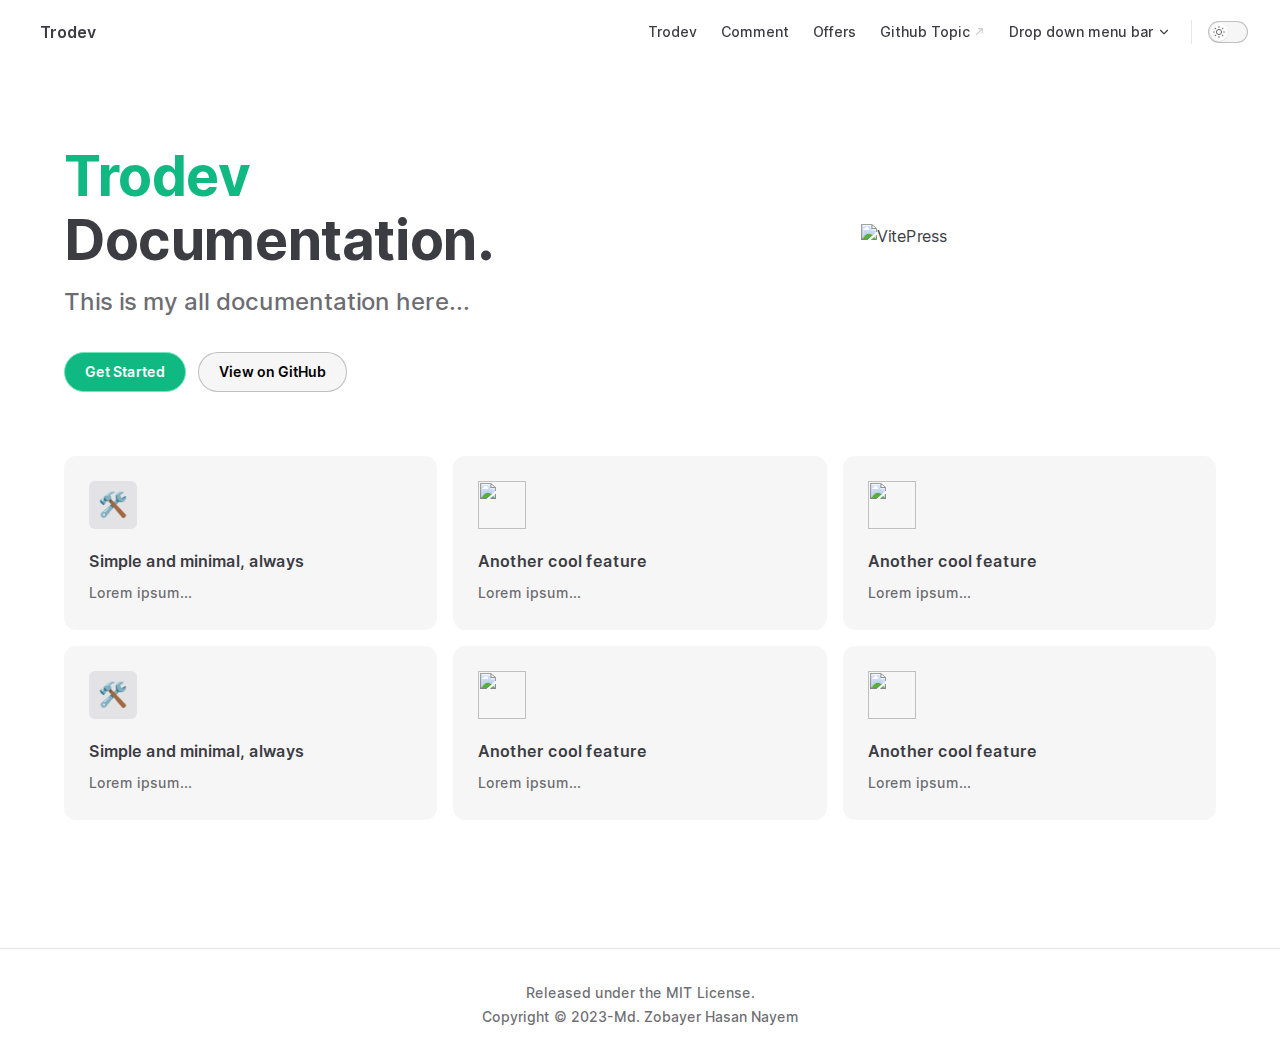
==== index.html @ 1a34e414 "upload" ====
<!DOCTYPE html>
<html lang="en-US" dir="ltr">
  <head>
    <meta charset="utf-8">
    <meta name="viewport" content="width=device-width,initial-scale=1">
    <title>VitePress | VitePress</title>
    <meta name="description" content="A VitePress site">
    <link rel="preload stylesheet" href="/assets/style.7b8b1841.css" as="style">
    <script type="module" src="/assets/app.e21450f7.js"></script>
    <link rel="preload" href="/assets/inter-roman-latin.2ed14f66.woff2" as="font" type="font/woff2" crossorigin="">
  <link rel="modulepreload" href="/assets/chunks/framework.d7e37bdc.js">
  <link rel="modulepreload" href="/assets/chunks/theme.c1c2a19f.js">
  <link rel="modulepreload" href="/assets/index.md.17894041.lean.js">
  <script id="check-dark-light">(()=>{const e=localStorage.getItem("vitepress-theme-appearance")||"",a=window.matchMedia("(prefers-color-scheme: dark)").matches;(!e||e==="auto"?a:e==="dark")&&document.documentElement.classList.add("dark")})();</script>
  </head>
  <body>
    <div id="app"><div class="Layout" data-v-b2cf3e0b><!--[--><!--]--><!--[--><span tabindex="-1" data-v-c8616af1></span><a href="#VPContent" class="VPSkipLink visually-hidden" data-v-c8616af1> Skip to content </a><!--]--><!----><header class="VPNav" data-v-b2cf3e0b data-v-7e5bc4a5><div class="VPNavBar" data-v-7e5bc4a5 data-v-94c81dcc><div class="container" data-v-94c81dcc><div class="title" data-v-94c81dcc><div class="VPNavBarTitle" data-v-94c81dcc data-v-f4ef19a3><a class="title" href="/" data-v-f4ef19a3><!--[--><!--]--><!--[--><img class="VPImage logo" src="/asstes/trodev.png" alt data-v-6db2186b><!--]--><!--[-->Trodev<!--]--><!--[--><!--]--></a></div></div><div class="content" data-v-94c81dcc><div class="curtain" data-v-94c81dcc></div><div class="content-body" data-v-94c81dcc><!--[--><!--]--><div class="VPNavBarSearch search" style="--vp-meta-key:&#39;Meta&#39;;" data-v-94c81dcc><!----></div><nav aria-labelledby="main-nav-aria-label" class="VPNavBarMenu menu" data-v-94c81dcc data-v-7f418b0f><span id="main-nav-aria-label" class="visually-hidden" data-v-7f418b0f>Main Navigation</span><!--[--><!--[--><a class="VPLink link VPNavBarMenuLink" href="/index.html" tabindex="0" data-v-7f418b0f data-v-37adc828 data-v-8f4dc553><!--[-->Trodev<!--]--><!----></a><!--]--><!--[--><a class="VPLink link VPNavBarMenuLink" href="/page-two.html" tabindex="0" data-v-7f418b0f data-v-37adc828 data-v-8f4dc553><!--[-->Comment<!--]--><!----></a><!--]--><!--[--><a class="VPLink link VPNavBarMenuLink" href="/offers/index.html" tabindex="0" data-v-7f418b0f data-v-37adc828 data-v-8f4dc553><!--[-->Offers<!--]--><!----></a><!--]--><!--[--><a class="VPLink link VPNavBarMenuLink" href="https://github.com/zobayerdev/" target="_blank" rel="noreferrer" tabindex="0" data-v-7f418b0f data-v-37adc828 data-v-8f4dc553><!--[-->Github Topic<!--]--><svg xmlns="http://www.w3.org/2000/svg" aria-hidden="true" focusable="false" height="24px" viewbox="0 0 24 24" width="24px" class="icon" data-v-8f4dc553><path d="M0 0h24v24H0V0z" fill="none"></path><path d="M9 5v2h6.59L4 18.59 5.41 20 17 8.41V15h2V5H9z"></path></svg></a><!--]--><!--[--><div class="VPFlyout VPNavBarMenuGroup" data-v-7f418b0f data-v-764effdf><button type="button" class="button" aria-haspopup="true" aria-expanded="false" data-v-764effdf><span class="text" data-v-764effdf><!----> Drop down menu bar <svg xmlns="http://www.w3.org/2000/svg" aria-hidden="true" focusable="false" viewbox="0 0 24 24" class="text-icon" data-v-764effdf><path d="M12,16c-0.3,0-0.5-0.1-0.7-0.3l-6-6c-0.4-0.4-0.4-1,0-1.4s1-0.4,1.4,0l5.3,5.3l5.3-5.3c0.4-0.4,1-0.4,1.4,0s0.4,1,0,1.4l-6,6C12.5,15.9,12.3,16,12,16z"></path></svg></span></button><div class="menu" data-v-764effdf><div class="VPMenu" data-v-764effdf data-v-e7ea1737><div class="items" data-v-e7ea1737><!--[--><!--[--><div class="VPMenuLink" data-v-e7ea1737 data-v-d2c93bab><a class="VPLink link" href="/item-1.html" data-v-d2c93bab data-v-8f4dc553><!--[-->Item A<!--]--><!----></a></div><!--]--><!--[--><div class="VPMenuLink" data-v-e7ea1737 data-v-d2c93bab><a class="VPLink link" href="/item-2.html" data-v-d2c93bab data-v-8f4dc553><!--[-->Item B<!--]--><!----></a></div><!--]--><!--[--><div class="VPMenuLink" data-v-e7ea1737 data-v-d2c93bab><a class="VPLink link" href="/item-3.html" data-v-d2c93bab data-v-8f4dc553><!--[-->Item C<!--]--><!----></a></div><!--]--><!--]--></div><!--[--><!--]--></div></div></div><!--]--><!--]--></nav><!----><div class="VPNavBarAppearance appearance" data-v-94c81dcc data-v-f6a63727><label title="toggle dark mode" data-v-f6a63727 data-v-a9c8afb8><button class="VPSwitch VPSwitchAppearance" type="button" role="switch" aria-checked="false" data-v-a9c8afb8 data-v-f3c41672><span class="check" data-v-f3c41672><span class="icon" data-v-f3c41672><!--[--><svg xmlns="http://www.w3.org/2000/svg" aria-hidden="true" focusable="false" viewbox="0 0 24 24" class="sun" data-v-a9c8afb8><path d="M12,18c-3.3,0-6-2.7-6-6s2.7-6,6-6s6,2.7,6,6S15.3,18,12,18zM12,8c-2.2,0-4,1.8-4,4c0,2.2,1.8,4,4,4c2.2,0,4-1.8,4-4C16,9.8,14.2,8,12,8z"></path><path d="M12,4c-0.6,0-1-0.4-1-1V1c0-0.6,0.4-1,1-1s1,0.4,1,1v2C13,3.6,12.6,4,12,4z"></path><path d="M12,24c-0.6,0-1-0.4-1-1v-2c0-0.6,0.4-1,1-1s1,0.4,1,1v2C13,23.6,12.6,24,12,24z"></path><path d="M5.6,6.6c-0.3,0-0.5-0.1-0.7-0.3L3.5,4.9c-0.4-0.4-0.4-1,0-1.4s1-0.4,1.4,0l1.4,1.4c0.4,0.4,0.4,1,0,1.4C6.2,6.5,5.9,6.6,5.6,6.6z"></path><path d="M19.8,20.8c-0.3,0-0.5-0.1-0.7-0.3l-1.4-1.4c-0.4-0.4-0.4-1,0-1.4s1-0.4,1.4,0l1.4,1.4c0.4,0.4,0.4,1,0,1.4C20.3,20.7,20,20.8,19.8,20.8z"></path><path d="M3,13H1c-0.6,0-1-0.4-1-1s0.4-1,1-1h2c0.6,0,1,0.4,1,1S3.6,13,3,13z"></path><path d="M23,13h-2c-0.6,0-1-0.4-1-1s0.4-1,1-1h2c0.6,0,1,0.4,1,1S23.6,13,23,13z"></path><path d="M4.2,20.8c-0.3,0-0.5-0.1-0.7-0.3c-0.4-0.4-0.4-1,0-1.4l1.4-1.4c0.4-0.4,1-0.4,1.4,0s0.4,1,0,1.4l-1.4,1.4C4.7,20.7,4.5,20.8,4.2,20.8z"></path><path d="M18.4,6.6c-0.3,0-0.5-0.1-0.7-0.3c-0.4-0.4-0.4-1,0-1.4l1.4-1.4c0.4-0.4,1-0.4,1.4,0s0.4,1,0,1.4l-1.4,1.4C18.9,6.5,18.6,6.6,18.4,6.6z"></path></svg><svg xmlns="http://www.w3.org/2000/svg" aria-hidden="true" focusable="false" viewbox="0 0 24 24" class="moon" data-v-a9c8afb8><path d="M12.1,22c-0.3,0-0.6,0-0.9,0c-5.5-0.5-9.5-5.4-9-10.9c0.4-4.8,4.2-8.6,9-9c0.4,0,0.8,0.2,1,0.5c0.2,0.3,0.2,0.8-0.1,1.1c-2,2.7-1.4,6.4,1.3,8.4c2.1,1.6,5,1.6,7.1,0c0.3-0.2,0.7-0.3,1.1-0.1c0.3,0.2,0.5,0.6,0.5,1c-0.2,2.7-1.5,5.1-3.6,6.8C16.6,21.2,14.4,22,12.1,22zM9.3,4.4c-2.9,1-5,3.6-5.2,6.8c-0.4,4.4,2.8,8.3,7.2,8.7c2.1,0.2,4.2-0.4,5.8-1.8c1.1-0.9,1.9-2.1,2.4-3.4c-2.5,0.9-5.3,0.5-7.5-1.1C9.2,11.4,8.1,7.7,9.3,4.4z"></path></svg><!--]--></span></span></button></label></div><!----><div class="VPFlyout VPNavBarExtra extra" data-v-94c81dcc data-v-40855f84 data-v-764effdf><button type="button" class="button" aria-haspopup="true" aria-expanded="false" aria-label="extra navigation" data-v-764effdf><svg xmlns="http://www.w3.org/2000/svg" aria-hidden="true" focusable="false" viewbox="0 0 24 24" class="icon" data-v-764effdf><circle cx="12" cy="12" r="2"></circle><circle cx="19" cy="12" r="2"></circle><circle cx="5" cy="12" r="2"></circle></svg></button><div class="menu" data-v-764effdf><div class="VPMenu" data-v-764effdf data-v-e7ea1737><!----><!--[--><!--[--><!----><div class="group" data-v-40855f84><div class="item appearance" data-v-40855f84><p class="label" data-v-40855f84>Appearance</p><div class="appearance-action" data-v-40855f84><label title="toggle dark mode" data-v-40855f84 data-v-a9c8afb8><button class="VPSwitch VPSwitchAppearance" type="button" role="switch" aria-checked="false" data-v-a9c8afb8 data-v-f3c41672><span class="check" data-v-f3c41672><span class="icon" data-v-f3c41672><!--[--><svg xmlns="http://www.w3.org/2000/svg" aria-hidden="true" focusable="false" viewbox="0 0 24 24" class="sun" data-v-a9c8afb8><path d="M12,18c-3.3,0-6-2.7-6-6s2.7-6,6-6s6,2.7,6,6S15.3,18,12,18zM12,8c-2.2,0-4,1.8-4,4c0,2.2,1.8,4,4,4c2.2,0,4-1.8,4-4C16,9.8,14.2,8,12,8z"></path><path d="M12,4c-0.6,0-1-0.4-1-1V1c0-0.6,0.4-1,1-1s1,0.4,1,1v2C13,3.6,12.6,4,12,4z"></path><path d="M12,24c-0.6,0-1-0.4-1-1v-2c0-0.6,0.4-1,1-1s1,0.4,1,1v2C13,23.6,12.6,24,12,24z"></path><path d="M5.6,6.6c-0.3,0-0.5-0.1-0.7-0.3L3.5,4.9c-0.4-0.4-0.4-1,0-1.4s1-0.4,1.4,0l1.4,1.4c0.4,0.4,0.4,1,0,1.4C6.2,6.5,5.9,6.6,5.6,6.6z"></path><path d="M19.8,20.8c-0.3,0-0.5-0.1-0.7-0.3l-1.4-1.4c-0.4-0.4-0.4-1,0-1.4s1-0.4,1.4,0l1.4,1.4c0.4,0.4,0.4,1,0,1.4C20.3,20.7,20,20.8,19.8,20.8z"></path><path d="M3,13H1c-0.6,0-1-0.4-1-1s0.4-1,1-1h2c0.6,0,1,0.4,1,1S3.6,13,3,13z"></path><path d="M23,13h-2c-0.6,0-1-0.4-1-1s0.4-1,1-1h2c0.6,0,1,0.4,1,1S23.6,13,23,13z"></path><path d="M4.2,20.8c-0.3,0-0.5-0.1-0.7-0.3c-0.4-0.4-0.4-1,0-1.4l1.4-1.4c0.4-0.4,1-0.4,1.4,0s0.4,1,0,1.4l-1.4,1.4C4.7,20.7,4.5,20.8,4.2,20.8z"></path><path d="M18.4,6.6c-0.3,0-0.5-0.1-0.7-0.3c-0.4-0.4-0.4-1,0-1.4l1.4-1.4c0.4-0.4,1-0.4,1.4,0s0.4,1,0,1.4l-1.4,1.4C18.9,6.5,18.6,6.6,18.4,6.6z"></path></svg><svg xmlns="http://www.w3.org/2000/svg" aria-hidden="true" focusable="false" viewbox="0 0 24 24" class="moon" data-v-a9c8afb8><path d="M12.1,22c-0.3,0-0.6,0-0.9,0c-5.5-0.5-9.5-5.4-9-10.9c0.4-4.8,4.2-8.6,9-9c0.4,0,0.8,0.2,1,0.5c0.2,0.3,0.2,0.8-0.1,1.1c-2,2.7-1.4,6.4,1.3,8.4c2.1,1.6,5,1.6,7.1,0c0.3-0.2,0.7-0.3,1.1-0.1c0.3,0.2,0.5,0.6,0.5,1c-0.2,2.7-1.5,5.1-3.6,6.8C16.6,21.2,14.4,22,12.1,22zM9.3,4.4c-2.9,1-5,3.6-5.2,6.8c-0.4,4.4,2.8,8.3,7.2,8.7c2.1,0.2,4.2-0.4,5.8-1.8c1.1-0.9,1.9-2.1,2.4-3.4c-2.5,0.9-5.3,0.5-7.5-1.1C9.2,11.4,8.1,7.7,9.3,4.4z"></path></svg><!--]--></span></span></button></label></div></div></div><!----><!--]--><!--]--></div></div></div><!--[--><!--]--><button type="button" class="VPNavBarHamburger hamburger" aria-label="mobile navigation" aria-expanded="false" aria-controls="VPNavScreen" data-v-94c81dcc data-v-e5dd9c1c><span class="container" data-v-e5dd9c1c><span class="top" data-v-e5dd9c1c></span><span class="middle" data-v-e5dd9c1c></span><span class="bottom" data-v-e5dd9c1c></span></span></button></div></div></div></div><!----></header><!----><!----><div class="VPContent is-home" id="VPContent" data-v-b2cf3e0b data-v-a494bd1d><div class="VPHome" data-v-a494bd1d data-v-d82743a8><!--[--><!--]--><div class="VPHero has-image VPHomeHero" data-v-d82743a8 data-v-fd2650d5><div class="container" data-v-fd2650d5><div class="main" data-v-fd2650d5><!--[--><h1 class="name" data-v-fd2650d5><span class="clip" data-v-fd2650d5>Trodev</span></h1><p class="text" data-v-fd2650d5>Documentation.</p><p class="tagline" data-v-fd2650d5>This is my all documentation here...</p><!--]--><div class="actions" data-v-fd2650d5><!--[--><div class="action" data-v-fd2650d5><a class="VPButton medium brand" href="/offers/index.html" data-v-fd2650d5 data-v-567ba664>Get Started</a></div><div class="action" data-v-fd2650d5><a class="VPButton medium alt" href="https://github.com/zobayerdev" target="_blank" rel="noreferrer" data-v-fd2650d5 data-v-567ba664>View on GitHub</a></div><!--]--></div></div><div class="image" data-v-fd2650d5><div class="image-container" data-v-fd2650d5><div class="image-bg" data-v-fd2650d5></div><!--[--><!--[--><img class="VPImage image-src" src="https://img.icons8.com/?size=512&amp;id=118627&amp;format=png" alt="VitePress" data-v-6db2186b><!--]--><!--]--></div></div></div></div><!--[--><!--]--><!--[--><!--]--><div class="VPFeatures VPHomeFeatures" data-v-d82743a8 data-v-6816157f><div class="container" data-v-6816157f><div class="items" data-v-6816157f><!--[--><div class="grid-6 item" data-v-6816157f><span class="VPLink VPFeature" data-v-6816157f data-v-837f6cca data-v-8f4dc553><!--[--><article class="box" data-v-837f6cca><div class="icon" data-v-837f6cca>🛠️</div><h2 class="title" data-v-837f6cca>Simple and minimal, always</h2><p class="details" data-v-837f6cca>Lorem ipsum...</p><!----></article><!--]--><!----></span></div><div class="grid-6 item" data-v-6816157f><span class="VPLink VPFeature" data-v-6816157f data-v-837f6cca data-v-8f4dc553><!--[--><article class="box" data-v-837f6cca><!--[--><img class="VPImage" src="/asstes/cool-features-icon.png" alt data-v-6db2186b><!--]--><h2 class="title" data-v-837f6cca>Another cool feature</h2><p class="details" data-v-837f6cca>Lorem ipsum...</p><!----></article><!--]--><!----></span></div><div class="grid-6 item" data-v-6816157f><span class="VPLink VPFeature" data-v-6816157f data-v-837f6cca data-v-8f4dc553><!--[--><article class="box" data-v-837f6cca><!--[--><!--[--><!--[--><img class="VPImage dark" src="/asstes/cool-features-icon.png" alt data-v-6db2186b><!--]--><!--[--><img class="VPImage light" src="/asstes/cool-features-icon.png" alt data-v-6db2186b><!--]--><!--]--><!--]--><h2 class="title" data-v-837f6cca>Another cool feature</h2><p class="details" data-v-837f6cca>Lorem ipsum...</p><!----></article><!--]--><!----></span></div><div class="grid-6 item" data-v-6816157f><span class="VPLink VPFeature" data-v-6816157f data-v-837f6cca data-v-8f4dc553><!--[--><article class="box" data-v-837f6cca><div class="icon" data-v-837f6cca>🛠️</div><h2 class="title" data-v-837f6cca>Simple and minimal, always</h2><p class="details" data-v-837f6cca>Lorem ipsum...</p><!----></article><!--]--><!----></span></div><div class="grid-6 item" data-v-6816157f><span class="VPLink VPFeature" data-v-6816157f data-v-837f6cca data-v-8f4dc553><!--[--><article class="box" data-v-837f6cca><!--[--><img class="VPImage" src="/asstes/cool-features-icon.png" alt data-v-6db2186b><!--]--><h2 class="title" data-v-837f6cca>Another cool feature</h2><p class="details" data-v-837f6cca>Lorem ipsum...</p><!----></article><!--]--><!----></span></div><div class="grid-6 item" data-v-6816157f><span class="VPLink VPFeature" data-v-6816157f data-v-837f6cca data-v-8f4dc553><!--[--><article class="box" data-v-837f6cca><!--[--><!--[--><!--[--><img class="VPImage dark" src="/asstes/cool-features-icon.png" alt data-v-6db2186b><!--]--><!--[--><img class="VPImage light" src="/asstes/cool-features-icon.png" alt data-v-6db2186b><!--]--><!--]--><!--]--><h2 class="title" data-v-837f6cca>Another cool feature</h2><p class="details" data-v-837f6cca>Lorem ipsum...</p><!----></article><!--]--><!----></span></div><!--]--></div></div></div><!--[--><!--]--><div style="position:relative;" data-v-d82743a8><div></div></div></div></div><footer class="VPFooter" data-v-b2cf3e0b data-v-2f86ebd2><div class="container" data-v-2f86ebd2><p class="message" data-v-2f86ebd2>Released under the MIT License.</p><p class="copyright" data-v-2f86ebd2>Copyright © 2023-Md. Zobayer Hasan Nayem</p></div></footer><!--[--><!--]--></div></div>
    <script>__VP_HASH_MAP__ = JSON.parse("{\"page-two.md\":\"8674daaa\",\"index.md\":\"17894041\",\"page-one.md\":\"232f3642\",\"offers_page-three.md\":\"43b5c439\",\"offers_index.md\":\"376a1ff5\"}")
__VP_SITE_DATA__ = JSON.parse("{\"lang\":\"en-US\",\"dir\":\"ltr\",\"title\":\"VitePress\",\"description\":\"A VitePress site\",\"base\":\"/\",\"head\":[],\"appearance\":true,\"themeConfig\":{\"siteTitle\":\"Trodev\",\"logo\":\"/asstes/trodev.png\",\"nav\":[{\"text\":\"Trodev\",\"link\":\"/index\"},{\"text\":\"Comment\",\"link\":\"/page-two\"},{\"text\":\"Offers\",\"link\":\"/offers/index\"},{\"text\":\"Github Topic\",\"link\":\"https://github.com/zobayerdev/\"},{\"text\":\"Drop down menu bar\",\"items\":[{\"text\":\"Item A\",\"link\":\"/item-1\"},{\"text\":\"Item B\",\"link\":\"/item-2\"},{\"text\":\"Item C\",\"link\":\"/item-3\"}]}],\"sidebar\":[{\"text\":\"Page System\",\"collapsed\":true,\"items\":[{\"text\":\"Page Two\",\"link\":\"/page-two\"},{\"text\":\"Page Three\",\"link\":\"/offers/page-three\"}]},{\"text\":\"Section Title B\",\"collapsed\":true,\"items\":[{\"text\":\"Item C\",\"link\":\"/item-c\"},{\"text\":\"Item D\",\"link\":\"/item-d\"}]}],\"footer\":{\"message\":\"Released under the MIT License.\",\"copyright\":\"Copyright © 2023-Md. Zobayer Hasan Nayem\"}},\"locales\":{},\"scrollOffset\":90,\"cleanUrls\":false}")</script>
    
  </body>
</html>
---- assets/style.7b8b1841.css ----
@font-face{font-family:Inter var;font-weight:100 900;font-display:swap;font-style:normal;font-named-instance:"Regular";src:url(/assets/inter-roman-cyrillic.5f2c6c8c.woff2) format("woff2");unicode-range:U+0301,U+0400-045F,U+0490-0491,U+04B0-04B1,U+2116}@font-face{font-family:Inter var;font-weight:100 900;font-display:swap;font-style:normal;font-named-instance:"Regular";src:url(/assets/inter-roman-cyrillic-ext.e75737ce.woff2) format("woff2");unicode-range:U+0460-052F,U+1C80-1C88,U+20B4,U+2DE0-2DFF,U+A640-A69F,U+FE2E-FE2F}@font-face{font-family:Inter var;font-weight:100 900;font-display:swap;font-style:normal;font-named-instance:"Regular";src:url(/assets/inter-roman-greek.d5a6d92a.woff2) format("woff2");unicode-range:U+0370-03FF}@font-face{font-family:Inter var;font-weight:100 900;font-display:swap;font-style:normal;font-named-instance:"Regular";src:url(/assets/inter-roman-greek-ext.ab0619bc.woff2) format("woff2");unicode-range:U+1F00-1FFF}@font-face{font-family:Inter var;font-weight:100 900;font-display:swap;font-style:normal;font-named-instance:"Regular";src:url(/assets/inter-roman-latin.2ed14f66.woff2) format("woff2");unicode-range:U+0000-00FF,U+0131,U+0152-0153,U+02BB-02BC,U+02C6,U+02DA,U+02DC,U+2000-206F,U+2074,U+20AC,U+2122,U+2191,U+2193,U+2212,U+2215,U+FEFF,U+FFFD}@font-face{font-family:Inter var;font-weight:100 900;font-display:swap;font-style:normal;font-named-instance:"Regular";src:url(/assets/inter-roman-latin-ext.0030eebd.woff2) format("woff2");unicode-range:U+0100-024F,U+0259,U+1E00-1EFF,U+2020,U+20A0-20AB,U+20AD-20CF,U+2113,U+2C60-2C7F,U+A720-A7FF}@font-face{font-family:Inter var;font-weight:100 900;font-display:swap;font-style:normal;font-named-instance:"Regular";src:url(/assets/inter-roman-vietnamese.14ce25a6.woff2) format("woff2");unicode-range:U+0102-0103,U+0110-0111,U+0128-0129,U+0168-0169,U+01A0-01A1,U+01AF-01B0,U+1EA0-1EF9,U+20AB}@font-face{font-family:Inter var;font-weight:100 900;font-display:swap;font-style:italic;font-named-instance:"Italic";src:url(/assets/inter-italic-cyrillic.ea42a392.woff2) format("woff2");unicode-range:U+0301,U+0400-045F,U+0490-0491,U+04B0-04B1,U+2116}@font-face{font-family:Inter var;font-weight:100 900;font-display:swap;font-style:italic;font-named-instance:"Italic";src:url(/assets/inter-italic-cyrillic-ext.33bd5a8e.woff2) format("woff2");unicode-range:U+0460-052F,U+1C80-1C88,U+20B4,U+2DE0-2DFF,U+A640-A69F,U+FE2E-FE2F}@font-face{font-family:Inter var;font-weight:100 900;font-display:swap;font-style:italic;font-named-instance:"Italic";src:url(/assets/inter-italic-greek.8f4463c4.woff2) format("woff2");unicode-range:U+0370-03FF}@font-face{font-family:Inter var;font-weight:100 900;font-display:swap;font-style:italic;font-named-instance:"Italic";src:url(/assets/inter-italic-greek-ext.4fbe9427.woff2) format("woff2");unicode-range:U+1F00-1FFF}@font-face{font-family:Inter var;font-weight:100 900;font-display:swap;font-style:italic;font-named-instance:"Italic";src:url(/assets/inter-italic-latin.bd3b6f56.woff2) format("woff2");unicode-range:U+0000-00FF,U+0131,U+0152-0153,U+02BB-02BC,U+02C6,U+02DA,U+02DC,U+2000-206F,U+2074,U+20AC,U+2122,U+2191,U+2193,U+2212,U+2215,U+FEFF,U+FFFD}@font-face{font-family:Inter var;font-weight:100 900;font-display:swap;font-style:italic;font-named-instance:"Italic";src:url(/assets/inter-italic-latin-ext.bd8920cc.woff2) format("woff2");unicode-range:U+0100-024F,U+0259,U+1E00-1EFF,U+2020,U+20A0-20AB,U+20AD-20CF,U+2113,U+2C60-2C7F,U+A720-A7FF}@font-face{font-family:Inter var;font-weight:100 900;font-display:swap;font-style:italic;font-named-instance:"Italic";src:url(/assets/inter-italic-vietnamese.6ce511fb.woff2) format("woff2");unicode-range:U+0102-0103,U+0110-0111,U+0128-0129,U+0168-0169,U+01A0-01A1,U+01AF-01B0,U+1EA0-1EF9,U+20AB}@font-face{font-family:Chinese Quotes;src:local("PingFang SC Regular"),local("PingFang SC"),local("SimHei"),local("Source Han Sans SC");unicode-range:U+2018,U+2019,U+201C,U+201D}:root{--vp-c-white: #ffffff;--vp-c-black: #000000;--vp-c-gray: #8e8e93;--vp-c-text-light-1: rgba(60, 60, 67);--vp-c-text-light-2: rgba(60, 60, 67, .75);--vp-c-text-light-3: rgba(60, 60, 67, .33);--vp-c-text-dark-1: rgba(255, 255, 245, .86);--vp-c-text-dark-2: rgba(235, 235, 245, .6);--vp-c-text-dark-3: rgba(235, 235, 245, .38);--vp-c-green: #10b981;--vp-c-green-light: #34d399;--vp-c-green-lighter: #6ee7b7;--vp-c-green-dark: #059669;--vp-c-green-darker: #047857;--vp-c-green-dimm-1: rgba(16, 185, 129, .05);--vp-c-green-dimm-2: rgba(16, 185, 129, .2);--vp-c-green-dimm-3: rgba(16, 185, 129, .5);--vp-c-yellow: #d97706;--vp-c-yellow-light: #f59e0b;--vp-c-yellow-lighter: #fbbf24;--vp-c-yellow-dark: #b45309;--vp-c-yellow-darker: #92400e;--vp-c-yellow-dimm-1: rgba(234, 179, 8, .05);--vp-c-yellow-dimm-2: rgba(234, 179, 8, .2);--vp-c-yellow-dimm-3: rgba(234, 179, 8, .5);--vp-c-red: #f43f5e;--vp-c-red-light: #fb7185;--vp-c-red-lighter: #fda4af;--vp-c-red-dark: #e11d48;--vp-c-red-darker: #be123c;--vp-c-red-dimm-1: rgba(244, 63, 94, .05);--vp-c-red-dimm-2: rgba(244, 63, 94, .2);--vp-c-red-dimm-3: rgba(244, 63, 94, .5);--vp-c-sponsor: #db2777}:root{--vp-c-bg: #ffffff;--vp-c-bg-elv: #ffffff;--vp-c-bg-elv-up: #ffffff;--vp-c-bg-elv-down: #f6f6f7;--vp-c-bg-elv-mute: #f6f6f7;--vp-c-bg-soft: #f6f6f7;--vp-c-bg-soft-up: #f9f9fa;--vp-c-bg-soft-down: #e3e3e5;--vp-c-bg-soft-mute: #e3e3e5;--vp-c-bg-alt: #f6f6f7;--vp-c-border: rgba(60, 60, 67, .29);--vp-c-divider: rgba(60, 60, 67, .12);--vp-c-gutter: rgba(60, 60, 67, .12);--vp-c-neutral: var(--vp-c-black);--vp-c-neutral-inverse: var(--vp-c-white);--vp-c-text-1: var(--vp-c-text-light-1);--vp-c-text-2: var(--vp-c-text-light-2);--vp-c-text-3: var(--vp-c-text-light-3);--vp-c-text-inverse-1: var(--vp-c-text-dark-1);--vp-c-text-inverse-2: var(--vp-c-text-dark-2);--vp-c-text-inverse-3: var(--vp-c-text-dark-3);--vp-c-text-code: #476582;--vp-c-brand: var(--vp-c-green);--vp-c-brand-light: var(--vp-c-green-light);--vp-c-brand-lighter: var(--vp-c-green-lighter);--vp-c-brand-dark: var(--vp-c-green-dark);--vp-c-brand-darker: var(--vp-c-green-darker);--vp-c-mute: #f6f6f7;--vp-c-mute-light: #f9f9fc;--vp-c-mute-lighter: #ffffff;--vp-c-mute-dark: #e3e3e5;--vp-c-mute-darker: #d7d7d9}.dark{--vp-c-bg: #1e1e20;--vp-c-bg-elv: #252529;--vp-c-bg-elv-up: #313136;--vp-c-bg-elv-down: #1e1e20;--vp-c-bg-elv-mute: #313136;--vp-c-bg-soft: #252529;--vp-c-bg-soft-up: #313136;--vp-c-bg-soft-down: #1e1e20;--vp-c-bg-soft-mute: #313136;--vp-c-bg-alt: #161618;--vp-c-border: rgba(82, 82, 89, .68);--vp-c-divider: rgba(82, 82, 89, .32);--vp-c-gutter: #000000;--vp-c-neutral: var(--vp-c-white);--vp-c-neutral-inverse: var(--vp-c-black);--vp-c-text-1: var(--vp-c-text-dark-1);--vp-c-text-2: var(--vp-c-text-dark-2);--vp-c-text-3: var(--vp-c-text-dark-3);--vp-c-text-inverse-1: var(--vp-c-text-light-1);--vp-c-text-inverse-2: var(--vp-c-text-light-2);--vp-c-text-inverse-3: var(--vp-c-text-light-3);--vp-c-text-code: #c9def1;--vp-c-mute: #313136;--vp-c-mute-light: #3a3a3c;--vp-c-mute-lighter: #505053;--vp-c-mute-dark: #2c2c30;--vp-c-mute-darker: #252529}:root{--vp-font-family-base: "Chinese Quotes", "Inter var", "Inter", ui-sans-serif, system-ui, -apple-system, BlinkMacSystemFont, "Segoe UI", Roboto, "Helvetica Neue", Helvetica, Arial, "Noto Sans", sans-serif, "Apple Color Emoji", "Segoe UI Emoji", "Segoe UI Symbol", "Noto Color Emoji";--vp-font-family-mono: ui-monospace, SFMono-Regular, "SF Mono", Menlo, Monaco, Consolas, "Liberation Mono", "Courier New", monospace}:root{--vp-shadow-1: 0 1px 2px rgba(0, 0, 0, .04), 0 1px 2px rgba(0, 0, 0, .06);--vp-shadow-2: 0 3px 12px rgba(0, 0, 0, .07), 0 1px 4px rgba(0, 0, 0, .07);--vp-shadow-3: 0 12px 32px rgba(0, 0, 0, .1), 0 2px 6px rgba(0, 0, 0, .08);--vp-shadow-4: 0 14px 44px rgba(0, 0, 0, .12), 0 3px 9px rgba(0, 0, 0, .12);--vp-shadow-5: 0 18px 56px rgba(0, 0, 0, .16), 0 4px 12px rgba(0, 0, 0, .16)}:root{--vp-z-index-local-nav: 10;--vp-z-index-nav: 20;--vp-z-index-layout-top: 30;--vp-z-index-backdrop: 40;--vp-z-index-sidebar: 50;--vp-z-index-footer: 60}:root{--vp-icon-copy: url("data:image/svg+xml,%3Csvg xmlns='http://www.w3.org/2000/svg' fill='none' height='20' width='20' stroke='rgba(128,128,128,1)' stroke-width='2' viewBox='0 0 24 24'%3E%3Cpath stroke-linecap='round' stroke-linejoin='round' d='M9 5H7a2 2 0 0 0-2 2v12a2 2 0 0 0 2 2h10a2 2 0 0 0 2-2V7a2 2 0 0 0-2-2h-2M9 5a2 2 0 0 0 2 2h2a2 2 0 0 0 2-2M9 5a2 2 0 0 1 2-2h2a2 2 0 0 1 2 2'/%3E%3C/svg%3E");--vp-icon-copied: url("data:image/svg+xml,%3Csvg xmlns='http://www.w3.org/2000/svg' fill='none' height='20' width='20' stroke='rgba(128,128,128,1)' stroke-width='2' viewBox='0 0 24 24'%3E%3Cpath stroke-linecap='round' stroke-linejoin='round' d='M9 5H7a2 2 0 0 0-2 2v12a2 2 0 0 0 2 2h10a2 2 0 0 0 2-2V7a2 2 0 0 0-2-2h-2M9 5a2 2 0 0 0 2 2h2a2 2 0 0 0 2-2M9 5a2 2 0 0 1 2-2h2a2 2 0 0 1 2 2m-6 9 2 2 4-4'/%3E%3C/svg%3E")}:root{--vp-layout-max-width: 1440px}:root{--vp-header-anchor-symbol: "#"}:root{--vp-code-line-height: 1.7;--vp-code-font-size: .875em;--vp-c-code-dimm: var(--vp-c-text-dark-3);--vp-code-block-color: var(--vp-c-text-dark-1);--vp-code-block-bg: #292b30;--vp-code-block-bg-light: #1e1e20;--vp-code-block-divider-color: #000000;--vp-code-line-highlight-color: rgba(0, 0, 0, .5);--vp-code-line-number-color: var(--vp-c-code-dimm);--vp-code-line-diff-add-color: var(--vp-c-green-dimm-2);--vp-code-line-diff-add-symbol-color: var(--vp-c-green);--vp-code-line-diff-remove-color: var(--vp-c-red-dimm-2);--vp-code-line-diff-remove-symbol-color: var(--vp-c-red);--vp-code-line-warning-color: var(--vp-c-yellow-dimm-2);--vp-code-line-error-color: var(--vp-c-red-dimm-2);--vp-code-copy-code-border-color: transparent;--vp-code-copy-code-bg: var(--vp-code-block-bg-light);--vp-code-copy-code-hover-border-color: var(--vp-c-divider);--vp-code-copy-code-hover-bg: var(--vp-code-block-bg-light);--vp-code-copy-code-active-text: var(--vp-c-text-dark-2);--vp-code-tab-divider: var(--vp-code-block-divider-color);--vp-code-tab-text-color: var(--vp-c-text-dark-2);--vp-code-tab-bg: var(--vp-code-block-bg);--vp-code-tab-hover-text-color: var(--vp-c-text-dark-1);--vp-code-tab-active-text-color: var(--vp-c-text-dark-1);--vp-code-tab-active-bar-color: var(--vp-c-brand)}.dark{--vp-code-block-bg: #161618}:root:not(.dark) .vp-adaptive-theme{--vp-c-code-dimm: var(--vp-c-text-2);--vp-code-block-color: var(--vp-c-text-1);--vp-code-block-bg: #f8f8f8;--vp-code-block-divider-color: var(--vp-c-divider);--vp-code-line-highlight-color: #ececec;--vp-code-line-number-color: var(--vp-c-code-dimm);--vp-code-copy-code-bg: #e2e2e2;--vp-code-copy-code-hover-bg: #dcdcdc;--vp-code-copy-code-active-text: var(--vp-c-text-2);--vp-code-tab-divider: var(--vp-c-divider);--vp-code-tab-text-color: var(--vp-c-text-2);--vp-code-tab-bg: var(--vp-code-block-bg);--vp-code-tab-hover-text-color: var(--vp-c-text-1);--vp-code-tab-active-text-color: var(--vp-c-text-1)}:root{--vp-button-brand-border: var(--vp-c-brand-lighter);--vp-button-brand-text: var(--vp-c-white);--vp-button-brand-bg: var(--vp-c-brand);--vp-button-brand-hover-border: var(--vp-c-brand-lighter);--vp-button-brand-hover-text: var(--vp-c-white);--vp-button-brand-hover-bg: var(--vp-c-brand-dark);--vp-button-brand-active-border: var(--vp-c-brand-lighter);--vp-button-brand-active-text: var(--vp-c-white);--vp-button-brand-active-bg: var(--vp-c-brand-darker);--vp-button-alt-border: var(--vp-c-border);--vp-button-alt-text: var(--vp-c-neutral);--vp-button-alt-bg: var(--vp-c-mute);--vp-button-alt-hover-border: var(--vp-c-border);--vp-button-alt-hover-text: var(--vp-c-neutral);--vp-button-alt-hover-bg: var(--vp-c-mute-dark);--vp-button-alt-active-border: var(--vp-c-border);--vp-button-alt-active-text: var(--vp-c-neutral);--vp-button-alt-active-bg: var(--vp-c-mute-darker);--vp-button-sponsor-border: var(--vp-c-gray-light-3);--vp-button-sponsor-text: var(--vp-c-text-light-2);--vp-button-sponsor-bg: transparent;--vp-button-sponsor-hover-border: var(--vp-c-sponsor);--vp-button-sponsor-hover-text: var(--vp-c-sponsor);--vp-button-sponsor-hover-bg: transparent;--vp-button-sponsor-active-border: var(--vp-c-sponsor);--vp-button-sponsor-active-text: var(--vp-c-sponsor);--vp-button-sponsor-active-bg: transparent}.dark{--vp-button-sponsor-border: var(--vp-c-gray-dark-1);--vp-button-sponsor-text: var(--vp-c-text-dark-2)}:root{--vp-custom-block-font-size: 14px;--vp-custom-block-code-font-size: 13px;--vp-custom-block-info-border: var(--vp-c-border);--vp-custom-block-info-text: var(--vp-c-text-2);--vp-custom-block-info-bg: var(--vp-c-bg-soft-up);--vp-custom-block-info-code-bg: var(--vp-c-bg-soft);--vp-custom-block-tip-border: var(--vp-c-green);--vp-custom-block-tip-text: var(--vp-c-green-dark);--vp-custom-block-tip-bg: var(--vp-c-bg-soft-up);--vp-custom-block-tip-code-bg: var(--vp-c-bg-soft);--vp-custom-block-warning-border: var(--vp-c-yellow);--vp-custom-block-warning-text: var(--vp-c-yellow);--vp-custom-block-warning-bg: var(--vp-c-bg-soft-up);--vp-custom-block-warning-code-bg: var(--vp-c-bg-soft);--vp-custom-block-danger-border: var(--vp-c-red);--vp-custom-block-danger-text: var(--vp-c-red);--vp-custom-block-danger-bg: var(--vp-c-bg-soft-up);--vp-custom-block-danger-code-bg: var(--vp-c-bg-soft);--vp-custom-block-details-border: var(--vp-custom-block-info-border);--vp-custom-block-details-text: var(--vp-custom-block-info-text);--vp-custom-block-details-bg: var(--vp-custom-block-info-bg);--vp-custom-block-details-code-bg: var(--vp-custom-block-details-bg)}:root{--vp-input-border-color: var(--vp-c-border);--vp-input-bg-color: var(--vp-c-bg-alt);--vp-input-hover-border-color: var(--vp-c-gray);--vp-input-switch-bg-color: var(--vp-c-mute)}:root{--vp-nav-height: 64px;--vp-nav-bg-color: var(--vp-c-bg);--vp-nav-screen-bg-color: var(--vp-c-bg)}:root{--vp-local-nav-bg-color: var(--vp-c-bg)}:root{--vp-sidebar-width: 272px;--vp-sidebar-bg-color: var(--vp-c-bg-alt)}:root{--vp-backdrop-bg-color: rgba(0, 0, 0, .6)}:root{--vp-home-hero-name-color: var(--vp-c-brand);--vp-home-hero-name-background: transparent;--vp-home-hero-image-background-image: none;--vp-home-hero-image-filter: none}:root{--vp-badge-info-border: var(--vp-c-border);--vp-badge-info-text: var(--vp-c-text-2);--vp-badge-info-bg: var(--vp-c-bg-soft-up);--vp-badge-tip-border: var(--vp-c-green-dark);--vp-badge-tip-text: var(--vp-c-green);--vp-badge-tip-bg: var(--vp-c-green-dimm-1);--vp-badge-warning-border: var(--vp-c-yellow-dark);--vp-badge-warning-text: var(--vp-c-yellow);--vp-badge-warning-bg: var(--vp-c-yellow-dimm-1);--vp-badge-danger-border: var(--vp-c-red-dark);--vp-badge-danger-text: var(--vp-c-red);--vp-badge-danger-bg: var(--vp-c-red-dimm-1)}:root{--vp-carbon-ads-text-color: var(--vp-c-text-1);--vp-carbon-ads-poweredby-color: var(--vp-c-text-2);--vp-carbon-ads-bg-color: var(--vp-c-bg-soft);--vp-carbon-ads-hover-text-color: var(--vp-c-brand);--vp-carbon-ads-hover-poweredby-color: var(--vp-c-text-1)}:root{--vp-local-search-bg: var(--vp-c-bg);--vp-local-search-result-bg: var(--vp-c-bg);--vp-local-search-result-border: var(--vp-c-divider);--vp-local-search-result-selected-bg: var(--vp-c-bg);--vp-local-search-result-selected-border: var(--vp-c-brand);--vp-local-search-highlight-bg: var(--vp-c-green-lighter);--vp-local-search-highlight-text: var(--vp-c-black)}*,:before,:after{box-sizing:border-box}html{line-height:1.4;font-size:16px;-webkit-text-size-adjust:100%}html.dark{color-scheme:dark}body{margin:0;width:100%;min-width:320px;min-height:100vh;line-height:24px;font-family:var(--vp-font-family-base);font-size:16px;font-weight:400;color:var(--vp-c-text-1);background-color:var(--vp-c-bg);direction:ltr;font-synthesis:style;text-rendering:optimizeLegibility;-webkit-font-smoothing:antialiased;-moz-osx-font-smoothing:grayscale}main{display:block}h1,h2,h3,h4,h5,h6{margin:0;line-height:24px;font-size:16px;font-weight:400}p{margin:0}strong,b{font-weight:600}a,area,button,[role=button],input,label,select,summary,textarea{touch-action:manipulation}a{color:inherit;text-decoration:inherit}ol,ul{list-style:none;margin:0;padding:0}blockquote{margin:0}pre,code,kbd,samp{font-family:var(--vp-font-family-mono)}img,svg,video,canvas,audio,iframe,embed,object{display:block}figure{margin:0}img,video{max-width:100%;height:auto}button,input,optgroup,select,textarea{border:0;padding:0;line-height:inherit;color:inherit}button{padding:0;font-family:inherit;background-color:transparent;background-image:none}button:enabled,[role=button]:enabled{cursor:pointer}button:focus,button:focus-visible{outline:1px dotted;outline:4px auto -webkit-focus-ring-color}button:focus:not(:focus-visible){outline:none!important}input:focus,textarea:focus,select:focus{outline:none}table{border-collapse:collapse}input{background-color:transparent}input:-ms-input-placeholder,textarea:-ms-input-placeholder{color:var(--vp-c-text-3)}input::-ms-input-placeholder,textarea::-ms-input-placeholder{color:var(--vp-c-text-3)}input::placeholder,textarea::placeholder{color:var(--vp-c-text-3)}input::-webkit-outer-spin-button,input::-webkit-inner-spin-button{-webkit-appearance:none;margin:0}input[type=number]{-moz-appearance:textfield}textarea{resize:vertical}select{-webkit-appearance:none}fieldset{margin:0;padding:0}h1,h2,h3,h4,h5,h6,li,p{overflow-wrap:break-word}vite-error-overlay{z-index:9999}.visually-hidden{position:absolute;width:1px;height:1px;white-space:nowrap;clip:rect(0 0 0 0);clip-path:inset(50%);overflow:hidden}.custom-block{border:1px solid transparent;border-radius:8px;padding:16px 16px 8px;line-height:24px;font-size:var(--vp-custom-block-font-size);color:var(--vp-c-text-2)}.custom-block.info{border-color:var(--vp-custom-block-info-border);color:var(--vp-custom-block-info-text);background-color:var(--vp-custom-block-info-bg)}.custom-block.custom-block th,.custom-block.custom-block blockquote>p{font-size:var(--vp-custom-block-font-size);color:inherit}.custom-block.info code{background-color:var(--vp-custom-block-info-code-bg)}.custom-block.tip{border-color:var(--vp-custom-block-tip-border);color:var(--vp-custom-block-tip-text);background-color:var(--vp-custom-block-tip-bg)}.custom-block.tip code{background-color:var(--vp-custom-block-tip-code-bg)}.custom-block.warning{border-color:var(--vp-custom-block-warning-border);color:var(--vp-custom-block-warning-text);background-color:var(--vp-custom-block-warning-bg)}.custom-block.warning code{background-color:var(--vp-custom-block-warning-code-bg)}.custom-block.danger{border-color:var(--vp-custom-block-danger-border);color:var(--vp-custom-block-danger-text);background-color:var(--vp-custom-block-danger-bg)}.custom-block.danger code{background-color:var(--vp-custom-block-danger-code-bg)}.custom-block.details{border-color:var(--vp-custom-block-details-border);color:var(--vp-custom-block-details-text);background-color:var(--vp-custom-block-details-bg)}.custom-block.details code{background-color:var(--vp-custom-block-details-code-bg)}.custom-block-title{font-weight:600}.custom-block p+p{margin:8px 0}.custom-block.details summary{margin:0 0 8px;font-weight:700;cursor:pointer}.custom-block.details summary+p{margin:8px 0}.custom-block a{color:inherit;font-weight:600}.custom-block a:hover{text-decoration:underline}.custom-block code{font-size:var(--vp-custom-block-code-font-size)}.dark .vp-code-light{display:none}html:not(.dark) .vp-code-dark{display:none}.vp-code-group{margin-top:16px}.vp-code-group .tabs{position:relative;display:flex;margin-right:-24px;margin-left:-24px;padding:0 12px;background-color:var(--vp-code-tab-bg);overflow-x:auto;overflow-y:hidden}.vp-code-group .tabs:after{position:absolute;right:0;bottom:0;left:0;height:1px;background-color:var(--vp-code-tab-divider);content:""}@media (min-width: 640px){.vp-code-group .tabs{margin-right:0;margin-left:0;border-radius:8px 8px 0 0}}.vp-code-group .tabs input{position:absolute;opacity:0;pointer-events:none}.vp-code-group .tabs label{position:relative;display:inline-block;border-bottom:1px solid transparent;padding:0 12px;line-height:48px;font-size:14px;font-weight:500;color:var(--vp-code-tab-text-color);white-space:nowrap;cursor:pointer;transition:color .25s}.vp-code-group .tabs label:after{position:absolute;right:8px;bottom:-1px;left:8px;z-index:10;height:1px;content:"";background-color:transparent;transition:background-color .25s}.vp-code-group label:hover{color:var(--vp-code-tab-hover-text-color)}.vp-code-group input:checked+label{color:var(--vp-code-tab-active-text-color)}.vp-code-group input:checked+label:after{background-color:var(--vp-code-tab-active-bar-color)}.vp-code-group div[class*=language-]{display:none;margin-top:0!important;border-top-left-radius:0!important;border-top-right-radius:0!important}.vp-code-group div[class*=language-].active{display:block}.vp-doc h1,.vp-doc h2,.vp-doc h3,.vp-doc h4,.vp-doc h5,.vp-doc h6{position:relative;font-weight:600;outline:none}.vp-doc h1{letter-spacing:-.02em;line-height:40px;font-size:28px}.vp-doc h2{margin:48px 0 16px;border-top:1px solid var(--vp-c-divider);padding-top:24px;letter-spacing:-.02em;line-height:32px;font-size:24px}.vp-doc h3{margin:32px 0 0;letter-spacing:-.01em;line-height:28px;font-size:20px}.vp-doc .header-anchor{float:left;margin-left:-.87em;padding-right:.23em;font-weight:500;user-select:none;opacity:0;transition:color .25s,opacity .25s}.vp-doc .header-anchor:before{content:var(--vp-header-anchor-symbol)}.vp-doc h1:hover .header-anchor,.vp-doc h1 .header-anchor:focus,.vp-doc h2:hover .header-anchor,.vp-doc h2 .header-anchor:focus,.vp-doc h3:hover .header-anchor,.vp-doc h3 .header-anchor:focus,.vp-doc h4:hover .header-anchor,.vp-doc h4 .header-anchor:focus,.vp-doc h5:hover .header-anchor,.vp-doc h5 .header-anchor:focus,.vp-doc h6:hover .header-anchor,.vp-doc h6 .header-anchor:focus{opacity:1}@media (min-width: 768px){.vp-doc h1{letter-spacing:-.02em;line-height:40px;font-size:32px}}.vp-doc p,.vp-doc summary{margin:16px 0}.vp-doc p{line-height:28px}.vp-doc blockquote{margin:16px 0;border-left:2px solid var(--vp-c-divider);padding-left:16px;transition:border-color .5s}.vp-doc blockquote>p{margin:0;font-size:16px;color:var(--vp-c-text-2);transition:color .5s}.vp-doc a{font-weight:500;color:var(--vp-c-brand);text-decoration-style:dotted;transition:color .25s}.vp-doc a:hover{text-decoration:underline}.vp-doc strong{font-weight:600}.vp-doc ul,.vp-doc ol{padding-left:1.25rem;margin:16px 0}.vp-doc ul{list-style:disc}.vp-doc ol{list-style:decimal}.vp-doc li+li{margin-top:8px}.vp-doc li>ol,.vp-doc li>ul{margin:8px 0 0}.vp-doc table{display:block;border-collapse:collapse;margin:20px 0;overflow-x:auto}.vp-doc tr{border-top:1px solid var(--vp-c-divider);transition:background-color .5s}.vp-doc tr:nth-child(2n){background-color:var(--vp-c-bg-soft)}.vp-doc th,.vp-doc td{border:1px solid var(--vp-c-divider);padding:8px 16px}.vp-doc th{text-align:left;font-size:14px;font-weight:600;color:var(--vp-c-text-2);background-color:var(--vp-c-bg-soft)}.vp-doc td{font-size:14px}.vp-doc hr{margin:16px 0;border:none;border-top:1px solid var(--vp-c-divider)}.vp-doc .custom-block{margin:16px 0}.vp-doc .custom-block p{margin:8px 0;line-height:24px}.vp-doc .custom-block p:first-child{margin:0}.vp-doc .custom-block a{color:inherit;font-weight:600}.vp-doc .custom-block a:hover{text-decoration:underline}.vp-doc .custom-block code{font-size:var(--vp-custom-block-code-font-size);font-weight:700;color:inherit}.vp-doc .custom-block div[class*=language-]{margin:8px 0}.vp-doc .custom-block div[class*=language-] code{font-weight:400;background-color:transparent}.vp-doc :not(pre,h1,h2,h3,h4,h5,h6)>code{font-size:var(--vp-code-font-size)}.vp-doc :not(pre)>code{border-radius:4px;padding:3px 6px;color:var(--vp-c-text-code);background-color:var(--vp-c-mute);transition:color .5s,background-color .5s}.vp-doc h1>code,.vp-doc h2>code,.vp-doc h3>code{font-size:.9em}.vp-doc a>code{color:var(--vp-c-brand);transition:color .25s}.vp-doc a:hover>code{color:var(--vp-c-brand-dark)}.vp-doc div[class*=language-]{position:relative;margin:16px -24px;background-color:var(--vp-code-block-bg);overflow-x:auto;transition:background-color .5s}@media (min-width: 640px){.vp-doc div[class*=language-]{border-radius:8px;margin:16px 0}}@media (max-width: 639px){.vp-doc li div[class*=language-]{border-radius:8px 0 0 8px}}.vp-doc div[class*=language-]+div[class*=language-],.vp-doc div[class$=-api]+div[class*=language-],.vp-doc div[class*=language-]+div[class$=-api]>div[class*=language-]{margin-top:-8px}.vp-doc [class*=language-] pre,.vp-doc [class*=language-] code{direction:ltr;text-align:left;white-space:pre;word-spacing:normal;word-break:normal;word-wrap:normal;-moz-tab-size:4;-o-tab-size:4;tab-size:4;-webkit-hyphens:none;-moz-hyphens:none;-ms-hyphens:none;hyphens:none}.vp-doc [class*=language-] pre{position:relative;z-index:1;margin:0;padding:20px 0;background:transparent;overflow-x:auto}.vp-doc [class*=language-] code{display:block;padding:0 24px;width:fit-content;min-width:100%;line-height:var(--vp-code-line-height);font-size:var(--vp-code-font-size);color:var(--vp-code-block-color);transition:color .5s}.vp-doc [class*=language-] code .highlighted{background-color:var(--vp-code-line-highlight-color);transition:background-color .5s;margin:0 -24px;padding:0 24px;width:calc(100% + 48px);display:inline-block}.vp-doc [class*=language-] code .highlighted.error{background-color:var(--vp-code-line-error-color)}.vp-doc [class*=language-] code .highlighted.warning{background-color:var(--vp-code-line-warning-color)}.vp-doc [class*=language-] code .diff{transition:background-color .5s;margin:0 -24px;padding:0 24px;width:calc(100% + 48px);display:inline-block}.vp-doc [class*=language-] code .diff:before{position:absolute;left:10px}.vp-doc [class*=language-] .has-focused-lines .line:not(.has-focus){filter:blur(.095rem);opacity:.4;transition:filter .35s,opacity .35s}.vp-doc [class*=language-] .has-focused-lines .line:not(.has-focus){opacity:.7;transition:filter .35s,opacity .35s}.vp-doc [class*=language-]:hover .has-focused-lines .line:not(.has-focus){filter:blur(0);opacity:1}.vp-doc [class*=language-] code .diff.remove{background-color:var(--vp-code-line-diff-remove-color);opacity:.7}.vp-doc [class*=language-] code .diff.remove:before{content:"-";color:var(--vp-code-line-diff-remove-symbol-color)}.vp-doc [class*=language-] code .diff.add{background-color:var(--vp-code-line-diff-add-color)}.vp-doc [class*=language-] code .diff.add:before{content:"+";color:var(--vp-code-line-diff-add-symbol-color)}.vp-doc div[class*=language-].line-numbers-mode{padding-left:32px}.vp-doc .line-numbers-wrapper{position:absolute;top:0;bottom:0;left:0;z-index:3;border-right:1px solid var(--vp-code-block-divider-color);padding-top:20px;width:32px;text-align:center;font-family:var(--vp-font-family-mono);line-height:var(--vp-code-line-height);font-size:var(--vp-code-font-size);color:var(--vp-code-line-number-color);transition:border-color .5s,color .5s}.vp-doc [class*=language-]>button.copy{direction:ltr;position:absolute;top:12px;right:12px;z-index:3;border:1px solid var(--vp-code-copy-code-border-color);border-radius:4px;width:40px;height:40px;background-color:var(--vp-code-copy-code-bg);opacity:0;cursor:pointer;background-image:var(--vp-icon-copy);background-position:50%;background-size:20px;background-repeat:no-repeat;transition:border-color .25s,background-color .25s,opacity .25s}.vp-doc [class*=language-]:hover>button.copy,.vp-doc [class*=language-]>button.copy:focus{opacity:1}.vp-doc [class*=language-]>button.copy:hover,.vp-doc [class*=language-]>button.copy.copied{border-color:var(--vp-code-copy-code-hover-border-color);background-color:var(--vp-code-copy-code-hover-bg)}.vp-doc [class*=language-]>button.copy.copied,.vp-doc [class*=language-]>button.copy:hover.copied{border-radius:0 4px 4px 0;background-color:var(--vp-code-copy-code-hover-bg);background-image:var(--vp-icon-copied)}.vp-doc [class*=language-]>button.copy.copied:before,.vp-doc [class*=language-]>button.copy:hover.copied:before{position:relative;top:-1px;left:-65px;display:flex;justify-content:center;align-items:center;border:1px solid var(--vp-code-copy-code-hover-border-color);border-right:0;border-radius:4px 0 0 4px;width:64px;height:40px;text-align:center;font-size:12px;font-weight:500;color:var(--vp-code-copy-code-active-text);background-color:var(--vp-code-copy-code-hover-bg);white-space:nowrap;content:"Copied"}.vp-doc [class*=language-]>span.lang{position:absolute;top:2px;right:8px;z-index:2;font-size:12px;font-weight:500;color:var(--vp-c-code-dimm);transition:color .4s,opacity .4s}.vp-doc [class*=language-]:hover>button.copy+span.lang,.vp-doc [class*=language-]>button.copy:focus+span.lang{opacity:0}.vp-doc .VPTeamMembers{margin-top:24px}.vp-doc .VPTeamMembers.small.count-1 .container{margin:0!important;max-width:calc((100% - 24px)/2)!important}.vp-doc .VPTeamMembers.small.count-2 .container,.vp-doc .VPTeamMembers.small.count-3 .container{max-width:100%!important}.vp-doc .VPTeamMembers.medium.count-1 .container{margin:0!important;max-width:calc((100% - 24px)/2)!important}.vp-sponsor{border-radius:16px;overflow:hidden}.vp-sponsor.aside{border-radius:12px}.vp-sponsor-section+.vp-sponsor-section{margin-top:4px}.vp-sponsor-tier{margin-bottom:4px;text-align:center;letter-spacing:1px;line-height:24px;width:100%;font-weight:600;color:var(--vp-c-text-2);background-color:var(--vp-c-bg-soft)}.vp-sponsor.normal .vp-sponsor-tier{padding:13px 0 11px;font-size:14px}.vp-sponsor.aside .vp-sponsor-tier{padding:9px 0 7px;font-size:12px}.vp-sponsor-grid+.vp-sponsor-tier{margin-top:4px}.vp-sponsor-grid{display:flex;flex-wrap:wrap;gap:4px}.vp-sponsor-grid.xmini .vp-sponsor-grid-link{height:64px}.vp-sponsor-grid.xmini .vp-sponsor-grid-image{max-width:64px;max-height:22px}.vp-sponsor-grid.mini .vp-sponsor-grid-link{height:72px}.vp-sponsor-grid.mini .vp-sponsor-grid-image{max-width:96px;max-height:24px}.vp-sponsor-grid.small .vp-sponsor-grid-link{height:96px}.vp-sponsor-grid.small .vp-sponsor-grid-image{max-width:96px;max-height:24px}.vp-sponsor-grid.medium .vp-sponsor-grid-link{height:112px}.vp-sponsor-grid.medium .vp-sponsor-grid-image{max-width:120px;max-height:36px}.vp-sponsor-grid.big .vp-sponsor-grid-link{height:184px}.vp-sponsor-grid.big .vp-sponsor-grid-image{max-width:192px;max-height:56px}.vp-sponsor-grid[data-vp-grid="2"] .vp-sponsor-grid-item{width:calc((100% - 4px)/2)}.vp-sponsor-grid[data-vp-grid="3"] .vp-sponsor-grid-item{width:calc((100% - 4px * 2) / 3)}.vp-sponsor-grid[data-vp-grid="4"] .vp-sponsor-grid-item{width:calc((100% - 12px)/4)}.vp-sponsor-grid[data-vp-grid="5"] .vp-sponsor-grid-item{width:calc((100% - 16px)/5)}.vp-sponsor-grid[data-vp-grid="6"] .vp-sponsor-grid-item{width:calc((100% - 4px * 5) / 6)}.vp-sponsor-grid-item{flex-shrink:0;width:100%;background-color:var(--vp-c-bg-soft);transition:background-color .25s}.vp-sponsor-grid-item:hover{background-color:var(--vp-c-bg-soft-down)}.vp-sponsor-grid-item:hover .vp-sponsor-grid-image{filter:grayscale(0) invert(0)}.vp-sponsor-grid-item.empty:hover{background-color:var(--vp-c-bg-soft)}.dark .vp-sponsor-grid-item:hover{background-color:var(--vp-c-white)}.dark .vp-sponsor-grid-item.empty:hover{background-color:var(--vp-c-bg-soft)}.vp-sponsor-grid-link{display:flex}.vp-sponsor-grid-box{display:flex;justify-content:center;align-items:center;width:100%}.vp-sponsor-grid-image{max-width:100%;filter:grayscale(1);transition:filter .25s}.dark .vp-sponsor-grid-image{filter:grayscale(1) invert(1)}.VPBadge[data-v-350d3852]{display:inline-block;margin-left:2px;border:1px solid transparent;border-radius:10px;padding:0 8px;line-height:18px;font-size:12px;font-weight:600;transform:translateY(-2px)}h1 .VPBadge[data-v-350d3852],h2 .VPBadge[data-v-350d3852],h3 .VPBadge[data-v-350d3852],h4 .VPBadge[data-v-350d3852],h5 .VPBadge[data-v-350d3852],h6 .VPBadge[data-v-350d3852]{vertical-align:top}h2 .VPBadge[data-v-350d3852]{border-radius:11px;line-height:20px}.VPBadge.info[data-v-350d3852]{border-color:var(--vp-badge-info-border);color:var(--vp-badge-info-text);background-color:var(--vp-badge-info-bg)}.VPBadge.tip[data-v-350d3852]{border-color:var(--vp-badge-tip-border);color:var(--vp-badge-tip-text);background-color:var(--vp-badge-tip-bg)}.VPBadge.warning[data-v-350d3852]{border-color:var(--vp-badge-warning-border);color:var(--vp-badge-warning-text);background-color:var(--vp-badge-warning-bg)}.VPBadge.danger[data-v-350d3852]{border-color:var(--vp-badge-danger-border);color:var(--vp-badge-danger-text);background-color:var(--vp-badge-danger-bg)}.VPSkipLink[data-v-c8616af1]{top:8px;left:8px;padding:8px 16px;z-index:999;border-radius:8px;font-size:12px;font-weight:700;text-decoration:none;color:var(--vp-c-brand);box-shadow:var(--vp-shadow-3);background-color:var(--vp-c-bg)}.VPSkipLink[data-v-c8616af1]:focus{height:auto;width:auto;clip:auto;clip-path:none}.dark .VPSkipLink[data-v-c8616af1]{color:var(--vp-c-green)}@media (min-width: 1280px){.VPSkipLink[data-v-c8616af1]{top:14px;left:16px}}.VPBackdrop[data-v-c79a1216]{position:fixed;top:0;right:0;bottom:0;left:0;z-index:var(--vp-z-index-backdrop);background:var(--vp-backdrop-bg-color);transition:opacity .5s}.VPBackdrop.fade-enter-from[data-v-c79a1216],.VPBackdrop.fade-leave-to[data-v-c79a1216]{opacity:0}.VPBackdrop.fade-leave-active[data-v-c79a1216]{transition-duration:.25s}@media (min-width: 1280px){.VPBackdrop[data-v-c79a1216]{display:none}}html:not(.dark) .VPImage.dark[data-v-6db2186b]{display:none}.dark .VPImage.light[data-v-6db2186b]{display:none}.title[data-v-f4ef19a3]{display:flex;align-items:center;border-bottom:1px solid transparent;width:100%;height:var(--vp-nav-height);font-size:16px;font-weight:600;color:var(--vp-c-text-1);transition:opacity .25s}.title[data-v-f4ef19a3]:hover{opacity:.6}@media (min-width: 960px){.title[data-v-f4ef19a3]{flex-shrink:0}.VPNavBarTitle.has-sidebar .title[data-v-f4ef19a3]{border-bottom-color:var(--vp-c-divider)}}[data-v-f4ef19a3] .logo{margin-right:8px;height:24px}/*! @docsearch/css 3.3.4 | MIT License | © Algolia, Inc. and contributors | https://docsearch.algolia.com */:root{--docsearch-primary-color:#5468ff;--docsearch-text-color:#1c1e21;--docsearch-spacing:12px;--docsearch-icon-stroke-width:1.4;--docsearch-highlight-color:var(--docsearch-primary-color);--docsearch-muted-color:#969faf;--docsearch-container-background:rgba(101,108,133,.8);--docsearch-logo-color:#5468ff;--docsearch-modal-width:560px;--docsearch-modal-height:600px;--docsearch-modal-background:#f5f6f7;--docsearch-modal-shadow:inset 1px 1px 0 0 hsla(0,0%,100%,.5),0 3px 8px 0 #555a64;--docsearch-searchbox-height:56px;--docsearch-searchbox-background:#ebedf0;--docsearch-searchbox-focus-background:#fff;--docsearch-searchbox-shadow:inset 0 0 0 2px var(--docsearch-primary-color);--docsearch-hit-height:56px;--docsearch-hit-color:#444950;--docsearch-hit-active-color:#fff;--docsearch-hit-background:#fff;--docsearch-hit-shadow:0 1px 3px 0 #d4d9e1;--docsearch-key-gradient:linear-gradient(-225deg,#d5dbe4,#f8f8f8);--docsearch-key-shadow:inset 0 -2px 0 0 #cdcde6,inset 0 0 1px 1px #fff,0 1px 2px 1px rgba(30,35,90,.4);--docsearch-footer-height:44px;--docsearch-footer-background:#fff;--docsearch-footer-shadow:0 -1px 0 0 #e0e3e8,0 -3px 6px 0 rgba(69,98,155,.12)}html[data-theme=dark]{--docsearch-text-color:#f5f6f7;--docsearch-container-background:rgba(9,10,17,.8);--docsearch-modal-background:#15172a;--docsearch-modal-shadow:inset 1px 1px 0 0 #2c2e40,0 3px 8px 0 #000309;--docsearch-searchbox-background:#090a11;--docsearch-searchbox-focus-background:#000;--docsearch-hit-color:#bec3c9;--docsearch-hit-shadow:none;--docsearch-hit-background:#090a11;--docsearch-key-gradient:linear-gradient(-26.5deg,#565872,#31355b);--docsearch-key-shadow:inset 0 -2px 0 0 #282d55,inset 0 0 1px 1px #51577d,0 2px 2px 0 rgba(3,4,9,.3);--docsearch-footer-background:#1e2136;--docsearch-footer-shadow:inset 0 1px 0 0 rgba(73,76,106,.5),0 -4px 8px 0 rgba(0,0,0,.2);--docsearch-logo-color:#fff;--docsearch-muted-color:#7f8497}.DocSearch-Button{align-items:center;background:var(--docsearch-searchbox-background);border:0;border-radius:40px;color:var(--docsearch-muted-color);cursor:pointer;display:flex;font-weight:500;height:36px;justify-content:space-between;margin:0 0 0 16px;padding:0 8px;user-select:none}.DocSearch-Button:active,.DocSearch-Button:focus,.DocSearch-Button:hover{background:var(--docsearch-searchbox-focus-background);box-shadow:var(--docsearch-searchbox-shadow);color:var(--docsearch-text-color);outline:none}.DocSearch-Button-Container{align-items:center;display:flex}.DocSearch-Search-Icon{stroke-width:1.6}.DocSearch-Button .DocSearch-Search-Icon{color:var(--docsearch-text-color)}.DocSearch-Button-Placeholder{font-size:1rem;padding:0 12px 0 6px}.DocSearch-Button-Keys{display:flex;min-width:calc(40px + .8em)}.DocSearch-Button-Key{align-items:center;background:var(--docsearch-key-gradient);border-radius:3px;box-shadow:var(--docsearch-key-shadow);color:var(--docsearch-muted-color);display:flex;height:18px;justify-content:center;margin-right:.4em;position:relative;padding:0 0 2px;border:0;top:-1px;width:20px}@media (max-width:768px){.DocSearch-Button-Keys,.DocSearch-Button-Placeholder{display:none}}.DocSearch--active{overflow:hidden!important}.DocSearch-Container,.DocSearch-Container *{box-sizing:border-box}.DocSearch-Container{background-color:var(--docsearch-container-background);height:100vh;left:0;position:fixed;top:0;width:100vw;z-index:200}.DocSearch-Container a{text-decoration:none}.DocSearch-Link{appearance:none;background:none;border:0;color:var(--docsearch-highlight-color);cursor:pointer;font:inherit;margin:0;padding:0}.DocSearch-Modal{background:var(--docsearch-modal-background);border-radius:6px;box-shadow:var(--docsearch-modal-shadow);flex-direction:column;margin:60px auto auto;max-width:var(--docsearch-modal-width);position:relative}.DocSearch-SearchBar{display:flex;padding:var(--docsearch-spacing) var(--docsearch-spacing) 0}.DocSearch-Form{align-items:center;background:var(--docsearch-searchbox-focus-background);border-radius:4px;box-shadow:var(--docsearch-searchbox-shadow);display:flex;height:var(--docsearch-searchbox-height);margin:0;padding:0 var(--docsearch-spacing);position:relative;width:100%}.DocSearch-Input{appearance:none;background:transparent;border:0;color:var(--docsearch-text-color);flex:1;font:inherit;font-size:1.2em;height:100%;outline:none;padding:0 0 0 8px;width:80%}.DocSearch-Input::placeholder{color:var(--docsearch-muted-color);opacity:1}.DocSearch-Input::-webkit-search-cancel-button,.DocSearch-Input::-webkit-search-decoration,.DocSearch-Input::-webkit-search-results-button,.DocSearch-Input::-webkit-search-results-decoration{display:none}.DocSearch-LoadingIndicator,.DocSearch-MagnifierLabel,.DocSearch-Reset{margin:0;padding:0}.DocSearch-MagnifierLabel,.DocSearch-Reset{align-items:center;color:var(--docsearch-highlight-color);display:flex;justify-content:center}.DocSearch-Container--Stalled .DocSearch-MagnifierLabel,.DocSearch-LoadingIndicator{display:none}.DocSearch-Container--Stalled .DocSearch-LoadingIndicator{align-items:center;color:var(--docsearch-highlight-color);display:flex;justify-content:center}@media screen and (prefers-reduced-motion:reduce){.DocSearch-Reset{animation:none;appearance:none;background:none;border:0;border-radius:50%;color:var(--docsearch-icon-color);cursor:pointer;right:0;stroke-width:var(--docsearch-icon-stroke-width)}}.DocSearch-Reset{animation:fade-in .1s ease-in forwards;appearance:none;background:none;border:0;border-radius:50%;color:var(--docsearch-icon-color);cursor:pointer;padding:2px;right:0;stroke-width:var(--docsearch-icon-stroke-width)}.DocSearch-Reset[hidden]{display:none}.DocSearch-Reset:hover{color:var(--docsearch-highlight-color)}.DocSearch-LoadingIndicator svg,.DocSearch-MagnifierLabel svg{height:24px;width:24px}.DocSearch-Cancel{display:none}.DocSearch-Dropdown{max-height:calc(var(--docsearch-modal-height) - var(--docsearch-searchbox-height) - var(--docsearch-spacing) - var(--docsearch-footer-height));min-height:var(--docsearch-spacing);overflow-y:auto;overflow-y:overlay;padding:0 var(--docsearch-spacing);scrollbar-color:var(--docsearch-muted-color) var(--docsearch-modal-background);scrollbar-width:thin}.DocSearch-Dropdown::-webkit-scrollbar{width:12px}.DocSearch-Dropdown::-webkit-scrollbar-track{background:transparent}.DocSearch-Dropdown::-webkit-scrollbar-thumb{background-color:var(--docsearch-muted-color);border:3px solid var(--docsearch-modal-background);border-radius:20px}.DocSearch-Dropdown ul{list-style:none;margin:0;padding:0}.DocSearch-Label{font-size:.75em;line-height:1.6em}.DocSearch-Help,.DocSearch-Label{color:var(--docsearch-muted-color)}.DocSearch-Help{font-size:.9em;margin:0;user-select:none}.DocSearch-Title{font-size:1.2em}.DocSearch-Logo a{display:flex}.DocSearch-Logo svg{color:var(--docsearch-logo-color);margin-left:8px}.DocSearch-Hits:last-of-type{margin-bottom:24px}.DocSearch-Hits mark{background:none;color:var(--docsearch-highlight-color)}.DocSearch-HitsFooter{color:var(--docsearch-muted-color);display:flex;font-size:.85em;justify-content:center;margin-bottom:var(--docsearch-spacing);padding:var(--docsearch-spacing)}.DocSearch-HitsFooter a{border-bottom:1px solid;color:inherit}.DocSearch-Hit{border-radius:4px;display:flex;padding-bottom:4px;position:relative}@media screen and (prefers-reduced-motion:reduce){.DocSearch-Hit--deleting{transition:none}}.DocSearch-Hit--deleting{opacity:0;transition:all .25s linear}@media screen and (prefers-reduced-motion:reduce){.DocSearch-Hit--favoriting{transition:none}}.DocSearch-Hit--favoriting{transform:scale(0);transform-origin:top center;transition:all .25s linear;transition-delay:.25s}.DocSearch-Hit a{background:var(--docsearch-hit-background);border-radius:4px;box-shadow:var(--docsearch-hit-shadow);display:block;padding-left:var(--docsearch-spacing);width:100%}.DocSearch-Hit-source{background:var(--docsearch-modal-background);color:var(--docsearch-highlight-color);font-size:.85em;font-weight:600;line-height:32px;margin:0 -4px;padding:8px 4px 0;position:sticky;top:0;z-index:10}.DocSearch-Hit-Tree{color:var(--docsearch-muted-color);height:var(--docsearch-hit-height);opacity:.5;stroke-width:var(--docsearch-icon-stroke-width);width:24px}.DocSearch-Hit[aria-selected=true] a{background-color:var(--docsearch-highlight-color)}.DocSearch-Hit[aria-selected=true] mark{text-decoration:underline}.DocSearch-Hit-Container{align-items:center;color:var(--docsearch-hit-color);display:flex;flex-direction:row;height:var(--docsearch-hit-height);padding:0 var(--docsearch-spacing) 0 0}.DocSearch-Hit-icon{height:20px;width:20px}.DocSearch-Hit-action,.DocSearch-Hit-icon{color:var(--docsearch-muted-color);stroke-width:var(--docsearch-icon-stroke-width)}.DocSearch-Hit-action{align-items:center;display:flex;height:22px;width:22px}.DocSearch-Hit-action svg{display:block;height:18px;width:18px}.DocSearch-Hit-action+.DocSearch-Hit-action{margin-left:6px}.DocSearch-Hit-action-button{appearance:none;background:none;border:0;border-radius:50%;color:inherit;cursor:pointer;padding:2px}svg.DocSearch-Hit-Select-Icon{display:none}.DocSearch-Hit[aria-selected=true] .DocSearch-Hit-Select-Icon{display:block}.DocSearch-Hit-action-button:focus,.DocSearch-Hit-action-button:hover{background:rgba(0,0,0,.2);transition:background-color .1s ease-in}@media screen and (prefers-reduced-motion:reduce){.DocSearch-Hit-action-button:focus,.DocSearch-Hit-action-button:hover{transition:none}}.DocSearch-Hit-action-button:focus path,.DocSearch-Hit-action-button:hover path{fill:#fff}.DocSearch-Hit-content-wrapper{display:flex;flex:1 1 auto;flex-direction:column;font-weight:500;justify-content:center;line-height:1.2em;margin:0 8px;overflow-x:hidden;position:relative;text-overflow:ellipsis;white-space:nowrap;width:80%}.DocSearch-Hit-title{font-size:.9em}.DocSearch-Hit-path{color:var(--docsearch-muted-color);font-size:.75em}.DocSearch-Hit[aria-selected=true] .DocSearch-Hit-action,.DocSearch-Hit[aria-selected=true] .DocSearch-Hit-icon,.DocSearch-Hit[aria-selected=true] .DocSearch-Hit-path,.DocSearch-Hit[aria-selected=true] .DocSearch-Hit-text,.DocSearch-Hit[aria-selected=true] .DocSearch-Hit-title,.DocSearch-Hit[aria-selected=true] .DocSearch-Hit-Tree,.DocSearch-Hit[aria-selected=true] mark{color:var(--docsearch-hit-active-color)!important}@media screen and (prefers-reduced-motion:reduce){.DocSearch-Hit-action-button:focus,.DocSearch-Hit-action-button:hover{background:rgba(0,0,0,.2);transition:none}}.DocSearch-ErrorScreen,.DocSearch-NoResults,.DocSearch-StartScreen{font-size:.9em;margin:0 auto;padding:36px 0;text-align:center;width:80%}.DocSearch-Screen-Icon{color:var(--docsearch-muted-color);padding-bottom:12px}.DocSearch-NoResults-Prefill-List{display:inline-block;padding-bottom:24px;text-align:left}.DocSearch-NoResults-Prefill-List ul{display:inline-block;padding:8px 0 0}.DocSearch-NoResults-Prefill-List li{list-style-position:inside;list-style-type:"» "}.DocSearch-Prefill{appearance:none;background:none;border:0;border-radius:1em;color:var(--docsearch-highlight-color);cursor:pointer;display:inline-block;font-size:1em;font-weight:700;padding:0}.DocSearch-Prefill:focus,.DocSearch-Prefill:hover{outline:none;text-decoration:underline}.DocSearch-Footer{align-items:center;background:var(--docsearch-footer-background);border-radius:0 0 8px 8px;box-shadow:var(--docsearch-footer-shadow);display:flex;flex-direction:row-reverse;flex-shrink:0;height:var(--docsearch-footer-height);justify-content:space-between;padding:0 var(--docsearch-spacing);position:relative;user-select:none;width:100%;z-index:300}.DocSearch-Commands{color:var(--docsearch-muted-color);display:flex;list-style:none;margin:0;padding:0}.DocSearch-Commands li{align-items:center;display:flex}.DocSearch-Commands li:not(:last-of-type){margin-right:.8em}.DocSearch-Commands-Key{align-items:center;background:var(--docsearch-key-gradient);border-radius:2px;box-shadow:var(--docsearch-key-shadow);display:flex;height:18px;justify-content:center;margin-right:.4em;padding:0 0 1px;color:var(--docsearch-muted-color);border:0;width:20px}@media (max-width:768px){:root{--docsearch-spacing:10px;--docsearch-footer-height:40px}.DocSearch-Dropdown{height:100%}.DocSearch-Container{height:100vh;height:-webkit-fill-available;height:calc(var(--docsearch-vh, 1vh)*100);position:absolute}.DocSearch-Footer{border-radius:0;bottom:0;position:absolute}.DocSearch-Hit-content-wrapper{display:flex;position:relative;width:80%}.DocSearch-Modal{border-radius:0;box-shadow:none;height:100vh;height:-webkit-fill-available;height:calc(var(--docsearch-vh, 1vh)*100);margin:0;max-width:100%;width:100%}.DocSearch-Dropdown{max-height:calc(var(--docsearch-vh, 1vh)*100 - var(--docsearch-searchbox-height) - var(--docsearch-spacing) - var(--docsearch-footer-height))}.DocSearch-Cancel{appearance:none;background:none;border:0;color:var(--docsearch-highlight-color);cursor:pointer;display:inline-block;flex:none;font:inherit;font-size:1em;font-weight:500;margin-left:var(--docsearch-spacing);outline:none;overflow:hidden;padding:0;user-select:none;white-space:nowrap}.DocSearch-Commands,.DocSearch-Hit-Tree{display:none}}@keyframes fade-in{0%{opacity:0}to{opacity:1}}.DocSearch{--docsearch-primary-color: var(--vp-c-brand);--docsearch-highlight-color: var(--docsearch-primary-color);--docsearch-text-color: var(--vp-c-text-1);--docsearch-muted-color: var(--vp-c-text-2);--docsearch-searchbox-shadow: none;--docsearch-searchbox-focus-background: transparent;--docsearch-key-gradient: transparent;--docsearch-key-shadow: none;--docsearch-modal-background: var(--vp-c-bg-soft);--docsearch-footer-background: var(--vp-c-bg)}.dark .DocSearch{--docsearch-modal-shadow: none;--docsearch-footer-shadow: none;--docsearch-logo-color: var(--vp-c-text-2);--docsearch-hit-background: var(--vp-c-bg-soft-mute);--docsearch-hit-color: var(--vp-c-text-2);--docsearch-hit-shadow: none}.DocSearch-Button{display:flex;justify-content:center;align-items:center;margin:0;padding:0;width:32px;height:55px;background:transparent;transition:border-color .25s}.DocSearch-Button:hover{background:transparent}.DocSearch-Button:focus{outline:1px dotted;outline:5px auto -webkit-focus-ring-color}.DocSearch-Button:focus:not(:focus-visible){outline:none!important}@media (min-width: 768px){.DocSearch-Button{justify-content:flex-start;border:1px solid transparent;border-radius:8px;padding:0 10px 0 12px;width:100%;height:40px;background-color:var(--vp-c-bg-alt)}.DocSearch-Button:hover{border-color:var(--vp-c-brand);background:var(--vp-c-bg-alt)}}.DocSearch-Button .DocSearch-Button-Container{display:flex;align-items:center}.DocSearch-Button .DocSearch-Search-Icon{position:relative;width:16px;height:16px;color:var(--vp-c-text-1);fill:currentColor;transition:color .5s}.DocSearch-Button:hover .DocSearch-Search-Icon{color:var(--vp-c-text-1)}@media (min-width: 768px){.DocSearch-Button .DocSearch-Search-Icon{top:1px;margin-right:8px;width:14px;height:14px;color:var(--vp-c-text-2)}}.DocSearch-Button .DocSearch-Button-Placeholder{display:none;margin-top:2px;padding:0 16px 0 0;font-size:13px;font-weight:500;color:var(--vp-c-text-2);transition:color .5s}.DocSearch-Button:hover .DocSearch-Button-Placeholder{color:var(--vp-c-text-1)}@media (min-width: 768px){.DocSearch-Button .DocSearch-Button-Placeholder{display:inline-block}}.DocSearch-Button .DocSearch-Button-Keys{direction:ltr;display:none;min-width:auto}@media (min-width: 768px){.DocSearch-Button .DocSearch-Button-Keys{display:flex;align-items:center}}.DocSearch-Button .DocSearch-Button-Key{display:block;margin:2px 0 0;border:1px solid var(--vp-c-divider);border-right:none;border-radius:4px 0 0 4px;padding-left:6px;min-width:0;width:auto;height:22px;line-height:22px;font-family:var(--vp-font-family-base);font-size:12px;font-weight:500;transition:color .5s,border-color .5s}.DocSearch-Button .DocSearch-Button-Key+.DocSearch-Button-Key{border-right:1px solid var(--vp-c-divider);border-left:none;border-radius:0 4px 4px 0;padding-left:2px;padding-right:6px}.DocSearch-Button .DocSearch-Button-Key:first-child{font-size:1px;letter-spacing:-12px;color:transparent}.DocSearch-Button .DocSearch-Button-Key:first-child:after{content:var(--vp-meta-key);font-size:12px;letter-spacing:normal;color:var(--docsearch-muted-color)}.DocSearch-Button .DocSearch-Button-Key:first-child>*{display:none}.VPNavBarSearch{display:flex;align-items:center}@media (min-width: 768px){.VPNavBarSearch{flex-grow:1;padding-left:24px}}@media (min-width: 960px){.VPNavBarSearch{padding-left:32px}}.dark .DocSearch-Footer{border-top:1px solid var(--vp-c-divider)}.DocSearch-Form{border:1px solid var(--vp-c-brand);background-color:var(--vp-c-white)}.dark .DocSearch-Form{background-color:var(--vp-c-bg-soft-mute)}.DocSearch-Screen-Icon>svg{margin:auto}.icon[data-v-8f4dc553]{display:inline-block;margin-top:-1px;margin-left:4px;width:11px;height:11px;fill:var(--vp-c-text-3);transition:fill .25s;flex-shrink:0}.VPNavBarMenuLink[data-v-37adc828]{display:flex;align-items:center;padding:0 12px;line-height:var(--vp-nav-height);font-size:14px;font-weight:500;color:var(--vp-c-text-1);transition:color .25s}.VPNavBarMenuLink.active[data-v-37adc828],.VPNavBarMenuLink[data-v-37adc828]:hover{color:var(--vp-c-brand)}.VPMenuGroup+.VPMenuLink[data-v-d2c93bab]{margin:12px -12px 0;border-top:1px solid var(--vp-c-divider);padding:12px 12px 0}.link[data-v-d2c93bab]{display:block;border-radius:6px;padding:0 12px;line-height:32px;font-size:14px;font-weight:500;color:var(--vp-c-text-1);white-space:nowrap;transition:background-color .25s,color .25s}.link[data-v-d2c93bab]:hover{color:var(--vp-c-brand);background-color:var(--vp-c-bg-elv-mute)}.link.active[data-v-d2c93bab]{color:var(--vp-c-brand)}.VPMenuGroup[data-v-69e747b5]{margin:12px -12px 0;border-top:1px solid var(--vp-c-divider);padding:12px 12px 0}.VPMenuGroup[data-v-69e747b5]:first-child{margin-top:0;border-top:0;padding-top:0}.VPMenuGroup+.VPMenuGroup[data-v-69e747b5]{margin-top:12px;border-top:1px solid var(--vp-c-divider)}.title[data-v-69e747b5]{padding:0 12px;line-height:32px;font-size:14px;font-weight:600;color:var(--vp-c-text-2);white-space:nowrap;transition:color .25s}.VPMenu[data-v-e7ea1737]{border-radius:12px;padding:12px;min-width:128px;border:1px solid var(--vp-c-divider);background-color:var(--vp-c-bg-elv);box-shadow:var(--vp-shadow-3);transition:background-color .5s;max-height:calc(100vh - var(--vp-nav-height));overflow-y:auto}.VPMenu[data-v-e7ea1737] .group{margin:0 -12px;padding:0 12px 12px}.VPMenu[data-v-e7ea1737] .group+.group{border-top:1px solid var(--vp-c-divider);padding:11px 12px 12px}.VPMenu[data-v-e7ea1737] .group:last-child{padding-bottom:0}.VPMenu[data-v-e7ea1737] .group+.item{border-top:1px solid var(--vp-c-divider);padding:11px 16px 0}.VPMenu[data-v-e7ea1737] .item{padding:0 16px;white-space:nowrap}.VPMenu[data-v-e7ea1737] .label{flex-grow:1;line-height:28px;font-size:12px;font-weight:500;color:var(--vp-c-text-2);transition:color .5s}.VPMenu[data-v-e7ea1737] .action{padding-left:24px}.VPFlyout[data-v-764effdf]{position:relative}.VPFlyout[data-v-764effdf]:hover{color:var(--vp-c-brand);transition:color .25s}.VPFlyout:hover .text[data-v-764effdf]{color:var(--vp-c-text-2)}.VPFlyout:hover .icon[data-v-764effdf]{fill:var(--vp-c-text-2)}.VPFlyout.active .text[data-v-764effdf]{color:var(--vp-c-brand)}.VPFlyout.active:hover .text[data-v-764effdf]{color:var(--vp-c-brand-dark)}.VPFlyout:hover .menu[data-v-764effdf],.button[aria-expanded=true]+.menu[data-v-764effdf]{opacity:1;visibility:visible;transform:translateY(0)}.button[data-v-764effdf]{display:flex;align-items:center;padding:0 12px;height:var(--vp-nav-height);color:var(--vp-c-text-1);transition:color .5s}.text[data-v-764effdf]{display:flex;align-items:center;line-height:var(--vp-nav-height);font-size:14px;font-weight:500;color:var(--vp-c-text-1);transition:color .25s}.option-icon[data-v-764effdf]{margin-right:0;width:16px;height:16px;fill:currentColor}.text-icon[data-v-764effdf]{margin-left:4px;width:14px;height:14px;fill:currentColor}.icon[data-v-764effdf]{width:20px;height:20px;fill:currentColor;transition:fill .25s}.menu[data-v-764effdf]{position:absolute;top:calc(var(--vp-nav-height) / 2 + 20px);right:0;opacity:0;visibility:hidden;transition:opacity .25s,visibility .25s,transform .25s}.VPNavBarMenu[data-v-7f418b0f]{display:none}@media (min-width: 768px){.VPNavBarMenu[data-v-7f418b0f]{display:flex}}.VPNavBarTranslations[data-v-74abcbb9]{display:none}@media (min-width: 1280px){.VPNavBarTranslations[data-v-74abcbb9]{display:flex;align-items:center}}.title[data-v-74abcbb9]{padding:0 24px 0 12px;line-height:32px;font-size:14px;font-weight:700;color:var(--vp-c-text-1)}.VPSwitch[data-v-f3c41672]{position:relative;border-radius:11px;display:block;width:40px;height:22px;flex-shrink:0;border:1px solid var(--vp-input-border-color);background-color:var(--vp-input-switch-bg-color);transition:border-color .25s}.VPSwitch[data-v-f3c41672]:hover{border-color:var(--vp-input-hover-border-color)}.check[data-v-f3c41672]{position:absolute;top:1px;left:1px;width:18px;height:18px;border-radius:50%;background-color:var(--vp-c-neutral-inverse);box-shadow:var(--vp-shadow-1);transition:transform .25s}.icon[data-v-f3c41672]{position:relative;display:block;width:18px;height:18px;border-radius:50%;overflow:hidden}.icon[data-v-f3c41672] svg{position:absolute;top:3px;left:3px;width:12px;height:12px;fill:var(--vp-c-text-2)}.dark .icon[data-v-f3c41672] svg{fill:var(--vp-c-text-1);transition:opacity .25s}.sun[data-v-a9c8afb8]{opacity:1}.moon[data-v-a9c8afb8],.dark .sun[data-v-a9c8afb8]{opacity:0}.dark .moon[data-v-a9c8afb8]{opacity:1}.dark .VPSwitchAppearance[data-v-a9c8afb8] .check{transform:translate(18px)}.VPNavBarAppearance[data-v-f6a63727]{display:none}@media (min-width: 1280px){.VPNavBarAppearance[data-v-f6a63727]{display:flex;align-items:center}}.VPSocialLink[data-v-c530cc0a]{display:flex;justify-content:center;align-items:center;width:36px;height:36px;color:var(--vp-c-text-2);transition:color .5s}.VPSocialLink[data-v-c530cc0a]:hover{color:var(--vp-c-text-1);transition:color .25s}.VPSocialLink[data-v-c530cc0a]>svg{width:20px;height:20px;fill:currentColor}.VPSocialLinks[data-v-f6988cfb]{display:flex;flex-wrap:wrap;justify-content:center}.VPNavBarSocialLinks[data-v-0394ad82]{display:none}@media (min-width: 1280px){.VPNavBarSocialLinks[data-v-0394ad82]{display:flex;align-items:center}}.VPNavBarExtra[data-v-40855f84]{display:none;margin-right:-12px}@media (min-width: 768px){.VPNavBarExtra[data-v-40855f84]{display:block}}@media (min-width: 1280px){.VPNavBarExtra[data-v-40855f84]{display:none}}.trans-title[data-v-40855f84]{padding:0 24px 0 12px;line-height:32px;font-size:14px;font-weight:700;color:var(--vp-c-text-1)}.item.appearance[data-v-40855f84],.item.social-links[data-v-40855f84]{display:flex;align-items:center;padding:0 12px}.item.appearance[data-v-40855f84]{min-width:176px}.appearance-action[data-v-40855f84]{margin-right:-2px}.social-links-list[data-v-40855f84]{margin:-4px -8px}.VPNavBarHamburger[data-v-e5dd9c1c]{display:flex;justify-content:center;align-items:center;width:48px;height:var(--vp-nav-height)}@media (min-width: 768px){.VPNavBarHamburger[data-v-e5dd9c1c]{display:none}}.container[data-v-e5dd9c1c]{position:relative;width:16px;height:14px;overflow:hidden}.VPNavBarHamburger:hover .top[data-v-e5dd9c1c]{top:0;left:0;transform:translate(4px)}.VPNavBarHamburger:hover .middle[data-v-e5dd9c1c]{top:6px;left:0;transform:translate(0)}.VPNavBarHamburger:hover .bottom[data-v-e5dd9c1c]{top:12px;left:0;transform:translate(8px)}.VPNavBarHamburger.active .top[data-v-e5dd9c1c]{top:6px;transform:translate(0) rotate(225deg)}.VPNavBarHamburger.active .middle[data-v-e5dd9c1c]{top:6px;transform:translate(16px)}.VPNavBarHamburger.active .bottom[data-v-e5dd9c1c]{top:6px;transform:translate(0) rotate(135deg)}.VPNavBarHamburger.active:hover .top[data-v-e5dd9c1c],.VPNavBarHamburger.active:hover .middle[data-v-e5dd9c1c],.VPNavBarHamburger.active:hover .bottom[data-v-e5dd9c1c]{background-color:var(--vp-c-text-2);transition:top .25s,background-color .25s,transform .25s}.top[data-v-e5dd9c1c],.middle[data-v-e5dd9c1c],.bottom[data-v-e5dd9c1c]{position:absolute;width:16px;height:2px;background-color:var(--vp-c-text-1);transition:top .25s,background-color .5s,transform .25s}.top[data-v-e5dd9c1c]{top:0;left:0;transform:translate(0)}.middle[data-v-e5dd9c1c]{top:6px;left:0;transform:translate(8px)}.bottom[data-v-e5dd9c1c]{top:12px;left:0;transform:translate(4px)}.VPNavBar[data-v-94c81dcc]{position:relative;border-bottom:1px solid transparent;padding:0 8px 0 24px;height:var(--vp-nav-height);transition:border-color .5s,background-color .5s;pointer-events:none;white-space:nowrap}.VPNavBar.has-sidebar[data-v-94c81dcc]{border-bottom-color:var(--vp-c-gutter)}@media (min-width: 768px){.VPNavBar[data-v-94c81dcc]{padding:0 32px}}@media (min-width: 960px){.VPNavBar.has-sidebar[data-v-94c81dcc]{border-bottom-color:transparent;padding:0}.VPNavBar.fill[data-v-94c81dcc]:not(.has-sidebar){border-bottom-color:var(--vp-c-gutter);background-color:var(--vp-nav-bg-color)}}.container[data-v-94c81dcc]{display:flex;justify-content:space-between;margin:0 auto;max-width:calc(var(--vp-layout-max-width) - 64px);height:var(--vp-nav-height);pointer-events:none}.container>.title[data-v-94c81dcc],.container>.content[data-v-94c81dcc]{pointer-events:none}.container[data-v-94c81dcc] *{pointer-events:auto}@media (min-width: 960px){.VPNavBar.has-sidebar .container[data-v-94c81dcc]{max-width:100%}}.title[data-v-94c81dcc]{flex-shrink:0;height:calc(var(--vp-nav-height) - 1px);transition:background-color .5s}@media (min-width: 960px){.VPNavBar.has-sidebar .title[data-v-94c81dcc]{position:absolute;top:0;left:0;z-index:2;padding:0 32px;width:var(--vp-sidebar-width);height:var(--vp-nav-height);background-color:transparent}}@media (min-width: 1440px){.VPNavBar.has-sidebar .title[data-v-94c81dcc]{padding-left:max(32px,calc((100% - (var(--vp-layout-max-width) - 64px)) / 2));width:calc((100% - (var(--vp-layout-max-width) - 64px)) / 2 + var(--vp-sidebar-width) - 32px)}}.content[data-v-94c81dcc]{flex-grow:1}@media (min-width: 960px){.VPNavBar.has-sidebar .content[data-v-94c81dcc]{position:relative;z-index:1;padding-right:32px;padding-left:var(--vp-sidebar-width)}}@media (min-width: 1440px){.VPNavBar.has-sidebar .content[data-v-94c81dcc]{padding-right:calc((100vw - var(--vp-layout-max-width)) / 2 + 32px);padding-left:calc((100vw - var(--vp-layout-max-width)) / 2 + var(--vp-sidebar-width))}}.content-body[data-v-94c81dcc]{display:flex;justify-content:flex-end;align-items:center;height:calc(var(--vp-nav-height) - 1px);transition:background-color .5s}@media (min-width: 960px){.VPNavBar.has-sidebar .content-body[data-v-94c81dcc],.VPNavBar.fill .content-body[data-v-94c81dcc]{position:relative;background-color:var(--vp-nav-bg-color)}}.menu+.translations[data-v-94c81dcc]:before,.menu+.appearance[data-v-94c81dcc]:before,.menu+.social-links[data-v-94c81dcc]:before,.translations+.appearance[data-v-94c81dcc]:before,.appearance+.social-links[data-v-94c81dcc]:before{margin-right:8px;margin-left:8px;width:1px;height:24px;background-color:var(--vp-c-divider);content:""}.menu+.appearance[data-v-94c81dcc]:before,.translations+.appearance[data-v-94c81dcc]:before{margin-right:16px}.appearance+.social-links[data-v-94c81dcc]:before{margin-left:16px}.social-links[data-v-94c81dcc]{margin-right:-8px}@media (min-width: 960px){.VPNavBar.has-sidebar .curtain[data-v-94c81dcc]{position:absolute;right:0;bottom:-31px;width:calc(100% - var(--vp-sidebar-width));height:32px}.VPNavBar.has-sidebar .curtain[data-v-94c81dcc]:before{display:block;width:100%;height:32px;background:linear-gradient(var(--vp-c-bg),transparent 70%);content:""}}@media (min-width: 1440px){.VPNavBar.has-sidebar .curtain[data-v-94c81dcc]{width:calc(100% - ((100vw - var(--vp-layout-max-width)) / 2 + var(--vp-sidebar-width)))}}.VPNavScreenMenuLink[data-v-c328f34f]{display:block;border-bottom:1px solid var(--vp-c-divider);padding:12px 0 11px;line-height:24px;font-size:14px;font-weight:500;color:var(--vp-c-text-1);transition:border-color .25s,color .25s}.VPNavScreenMenuLink[data-v-c328f34f]:hover{color:var(--vp-c-brand)}.VPNavScreenMenuGroupLink[data-v-3d20956d]{display:block;margin-left:12px;line-height:32px;font-size:14px;font-weight:400;color:var(--vp-c-text-1);transition:color .25s}.VPNavScreenMenuGroupLink[data-v-3d20956d]:hover{color:var(--vp-c-brand)}.VPNavScreenMenuGroupSection[data-v-7478538b]{display:block}.title[data-v-7478538b]{line-height:32px;font-size:13px;font-weight:700;color:var(--vp-c-text-2);transition:color .25s}.VPNavScreenMenuGroup[data-v-a9a19324]{border-bottom:1px solid var(--vp-c-divider);height:48px;overflow:hidden;transition:border-color .5s}.VPNavScreenMenuGroup .items[data-v-a9a19324]{visibility:hidden}.VPNavScreenMenuGroup.open .items[data-v-a9a19324]{visibility:visible}.VPNavScreenMenuGroup.open[data-v-a9a19324]{padding-bottom:10px;height:auto}.VPNavScreenMenuGroup.open .button[data-v-a9a19324]{padding-bottom:6px;color:var(--vp-c-brand)}.VPNavScreenMenuGroup.open .button-icon[data-v-a9a19324]{transform:rotate(45deg)}.button[data-v-a9a19324]{display:flex;justify-content:space-between;align-items:center;padding:12px 4px 11px 0;width:100%;line-height:24px;font-size:14px;font-weight:500;color:var(--vp-c-text-1);transition:color .25s}.button[data-v-a9a19324]:hover{color:var(--vp-c-brand)}.button-icon[data-v-a9a19324]{width:14px;height:14px;fill:var(--vp-c-text-2);transition:fill .5s,transform .25s}.group[data-v-a9a19324]:first-child{padding-top:0}.group+.group[data-v-a9a19324],.group+.item[data-v-a9a19324]{padding-top:4px}.VPNavScreenAppearance[data-v-add8f686]{display:flex;justify-content:space-between;align-items:center;border-radius:8px;padding:12px 14px 12px 16px;background-color:var(--vp-c-bg-soft)}.text[data-v-add8f686]{line-height:24px;font-size:12px;font-weight:500;color:var(--vp-c-text-2)}.VPNavScreenTranslations[data-v-d72aa483]{height:24px;overflow:hidden}.VPNavScreenTranslations.open[data-v-d72aa483]{height:auto}.title[data-v-d72aa483]{display:flex;align-items:center;font-size:14px;font-weight:500;color:var(--vp-c-text-1)}.icon[data-v-d72aa483]{width:16px;height:16px;fill:currentColor}.icon.lang[data-v-d72aa483]{margin-right:8px}.icon.chevron[data-v-d72aa483]{margin-left:4px}.list[data-v-d72aa483]{padding:4px 0 0 24px}.link[data-v-d72aa483]{line-height:32px;font-size:13px;color:var(--vp-c-text-1)}.VPNavScreen[data-v-724636ae]{position:fixed;top:calc(var(--vp-nav-height) + var(--vp-layout-top-height, 0px) + 1px);right:0;bottom:0;left:0;padding:0 32px;width:100%;background-color:var(--vp-nav-screen-bg-color);overflow-y:auto;transition:background-color .5s;pointer-events:auto}.VPNavScreen.fade-enter-active[data-v-724636ae],.VPNavScreen.fade-leave-active[data-v-724636ae]{transition:opacity .25s}.VPNavScreen.fade-enter-active .container[data-v-724636ae],.VPNavScreen.fade-leave-active .container[data-v-724636ae]{transition:transform .25s ease}.VPNavScreen.fade-enter-from[data-v-724636ae],.VPNavScreen.fade-leave-to[data-v-724636ae]{opacity:0}.VPNavScreen.fade-enter-from .container[data-v-724636ae],.VPNavScreen.fade-leave-to .container[data-v-724636ae]{transform:translateY(-8px)}@media (min-width: 768px){.VPNavScreen[data-v-724636ae]{display:none}}.container[data-v-724636ae]{margin:0 auto;padding:24px 0 96px;max-width:288px}.menu+.translations[data-v-724636ae],.menu+.appearance[data-v-724636ae],.translations+.appearance[data-v-724636ae]{margin-top:24px}.menu+.social-links[data-v-724636ae]{margin-top:16px}.appearance+.social-links[data-v-724636ae]{margin-top:16px}.VPNav[data-v-7e5bc4a5]{position:relative;top:var(--vp-layout-top-height, 0px);left:0;z-index:var(--vp-z-index-nav);width:100%;pointer-events:none;transition:background-color .5s}@media (min-width: 960px){.VPNav[data-v-7e5bc4a5]{position:fixed}}.root[data-v-9a431c33]{position:relative;z-index:1}.nested[data-v-9a431c33]{padding-left:13px}.outline-link[data-v-9a431c33]{display:block;line-height:28px;color:var(--vp-c-text-2);white-space:nowrap;overflow:hidden;text-overflow:ellipsis;transition:color .5s;font-weight:500}.outline-link[data-v-9a431c33]:hover,.outline-link.active[data-v-9a431c33]{color:var(--vp-c-text-1);transition:color .25s}.outline-link.nested[data-v-9a431c33]{padding-left:13px}.VPLocalNavOutlineDropdown[data-v-079b16a8]{padding:12px 20px 11px}.VPLocalNavOutlineDropdown button[data-v-079b16a8]{display:block;font-size:12px;font-weight:500;line-height:24px;color:var(--vp-c-text-2);transition:color .5s;position:relative}.VPLocalNavOutlineDropdown button[data-v-079b16a8]:hover{color:var(--vp-c-text-1);transition:color .25s}.VPLocalNavOutlineDropdown button.open[data-v-079b16a8]{color:var(--vp-c-text-1)}.icon[data-v-079b16a8]{display:inline-block;vertical-align:middle;margin-left:2px;width:14px;height:14px;fill:currentColor}[data-v-079b16a8] .outline-link{font-size:14px;padding:2px 0}.open>.icon[data-v-079b16a8]{transform:rotate(90deg)}.items[data-v-079b16a8]{position:absolute;left:20px;right:20px;top:64px;background-color:var(--vp-local-nav-bg-color);padding:4px 10px 16px;border:1px solid var(--vp-c-divider);border-radius:8px;max-height:calc(var(--vp-vh, 100vh) - 86px);overflow:hidden auto;box-shadow:var(--vp-shadow-3)}.top-link[data-v-079b16a8]{display:block;color:var(--vp-c-brand);font-size:13px;font-weight:500;padding:6px 0;margin:0 13px 10px;border-bottom:1px solid var(--vp-c-divider)}.flyout-enter-active[data-v-079b16a8]{transition:all .2s ease-out}.flyout-leave-active[data-v-079b16a8]{transition:all .15s ease-in}.flyout-enter-from[data-v-079b16a8],.flyout-leave-to[data-v-079b16a8]{opacity:0;transform:translateY(-16px)}.VPLocalNav[data-v-392e1bf8]{position:sticky;top:0;left:0;z-index:var(--vp-z-index-local-nav);display:flex;justify-content:space-between;align-items:center;border-bottom:1px solid var(--vp-c-gutter);padding-top:var(--vp-layout-top-height, 0px);width:100%;background-color:var(--vp-local-nav-bg-color);transition:border-color .5s,background-color .5s}@media (min-width: 960px){.VPLocalNav[data-v-392e1bf8]{display:none}}.menu[data-v-392e1bf8]{display:flex;align-items:center;padding:12px 24px 11px;line-height:24px;font-size:12px;font-weight:500;color:var(--vp-c-text-2);transition:color .5s}.menu[data-v-392e1bf8]:hover{color:var(--vp-c-text-1);transition:color .25s}@media (min-width: 768px){.menu[data-v-392e1bf8]{padding:0 32px}}.menu-icon[data-v-392e1bf8]{margin-right:8px;width:16px;height:16px;fill:currentColor}.VPOutlineDropdown[data-v-392e1bf8]{padding:12px 24px 11px}@media (min-width: 768px){.VPOutlineDropdown[data-v-392e1bf8]{padding:12px 32px 11px}}.VPSidebarItem.level-0[data-v-c4656e6d]{padding-bottom:24px}.VPSidebarItem.collapsed.level-0[data-v-c4656e6d]{padding-bottom:10px}.item[data-v-c4656e6d]{position:relative;display:flex;width:100%}.VPSidebarItem.collapsible>.item[data-v-c4656e6d]{cursor:pointer}.indicator[data-v-c4656e6d]{position:absolute;top:6px;bottom:6px;left:-17px;width:1px;transition:background-color .25s}.VPSidebarItem.level-2.is-active>.item>.indicator[data-v-c4656e6d],.VPSidebarItem.level-3.is-active>.item>.indicator[data-v-c4656e6d],.VPSidebarItem.level-4.is-active>.item>.indicator[data-v-c4656e6d],.VPSidebarItem.level-5.is-active>.item>.indicator[data-v-c4656e6d]{background-color:var(--vp-c-brand)}.link[data-v-c4656e6d]{display:flex;align-items:center;flex-grow:1}.text[data-v-c4656e6d]{flex-grow:1;padding:4px 0;line-height:24px;font-size:14px;transition:color .25s}.VPSidebarItem.level-0 .text[data-v-c4656e6d]{font-weight:700;color:var(--vp-c-text-1)}.VPSidebarItem.level-1 .text[data-v-c4656e6d],.VPSidebarItem.level-2 .text[data-v-c4656e6d],.VPSidebarItem.level-3 .text[data-v-c4656e6d],.VPSidebarItem.level-4 .text[data-v-c4656e6d],.VPSidebarItem.level-5 .text[data-v-c4656e6d]{font-weight:500;color:var(--vp-c-text-2)}.VPSidebarItem.level-0.is-link>.item>.link:hover .text[data-v-c4656e6d],.VPSidebarItem.level-1.is-link>.item>.link:hover .text[data-v-c4656e6d],.VPSidebarItem.level-2.is-link>.item>.link:hover .text[data-v-c4656e6d],.VPSidebarItem.level-3.is-link>.item>.link:hover .text[data-v-c4656e6d],.VPSidebarItem.level-4.is-link>.item>.link:hover .text[data-v-c4656e6d],.VPSidebarItem.level-5.is-link>.item>.link:hover .text[data-v-c4656e6d]{color:var(--vp-c-brand)}.VPSidebarItem.level-0.has-active>.item>.link>.text[data-v-c4656e6d],.VPSidebarItem.level-1.has-active>.item>.link>.text[data-v-c4656e6d],.VPSidebarItem.level-2.has-active>.item>.link>.text[data-v-c4656e6d],.VPSidebarItem.level-3.has-active>.item>.link>.text[data-v-c4656e6d],.VPSidebarItem.level-4.has-active>.item>.link>.text[data-v-c4656e6d],.VPSidebarItem.level-5.has-active>.item>.link>.text[data-v-c4656e6d]{color:var(--vp-c-text-1)}.VPSidebarItem.level-0.is-active>.item .link>.text[data-v-c4656e6d],.VPSidebarItem.level-1.is-active>.item .link>.text[data-v-c4656e6d],.VPSidebarItem.level-2.is-active>.item .link>.text[data-v-c4656e6d],.VPSidebarItem.level-3.is-active>.item .link>.text[data-v-c4656e6d],.VPSidebarItem.level-4.is-active>.item .link>.text[data-v-c4656e6d],.VPSidebarItem.level-5.is-active>.item .link>.text[data-v-c4656e6d]{color:var(--vp-c-brand)}.caret[data-v-c4656e6d]{display:flex;justify-content:center;align-items:center;margin-right:-7px;width:32px;height:32px;color:var(--vp-c-text-3);cursor:pointer;transition:color .25s}.item:hover .caret[data-v-c4656e6d]{color:var(--vp-c-text-2)}.item:hover .caret[data-v-c4656e6d]:hover{color:var(--vp-c-text-1)}.caret-icon[data-v-c4656e6d]{width:18px;height:18px;fill:currentColor;transform:rotate(90deg);transition:transform .25s}.VPSidebarItem.collapsed .caret-icon[data-v-c4656e6d]{transform:rotate(0)}.VPSidebarItem.level-1 .items[data-v-c4656e6d],.VPSidebarItem.level-2 .items[data-v-c4656e6d],.VPSidebarItem.level-3 .items[data-v-c4656e6d],.VPSidebarItem.level-4 .items[data-v-c4656e6d],.VPSidebarItem.level-5 .items[data-v-c4656e6d]{border-left:1px solid var(--vp-c-divider);padding-left:16px}.VPSidebarItem.collapsed .items[data-v-c4656e6d]{display:none}.VPSidebar[data-v-af16598e]{position:fixed;top:var(--vp-layout-top-height, 0px);bottom:0;left:0;z-index:var(--vp-z-index-sidebar);padding:32px 32px 96px;width:calc(100vw - 64px);max-width:320px;background-color:var(--vp-sidebar-bg-color);opacity:0;box-shadow:var(--vp-c-shadow-3);overflow-x:hidden;overflow-y:auto;transform:translate(-100%);transition:opacity .5s,transform .25s ease;overscroll-behavior:contain}.VPSidebar.open[data-v-af16598e]{opacity:1;visibility:visible;transform:translate(0);transition:opacity .25s,transform .5s cubic-bezier(.19,1,.22,1)}.dark .VPSidebar[data-v-af16598e]{box-shadow:var(--vp-shadow-1)}@media (min-width: 960px){.VPSidebar[data-v-af16598e]{z-index:1;padding-top:var(--vp-nav-height);padding-bottom:128px;width:var(--vp-sidebar-width);max-width:100%;background-color:var(--vp-sidebar-bg-color);opacity:1;visibility:visible;box-shadow:none;transform:translate(0)}}@media (min-width: 1440px){.VPSidebar[data-v-af16598e]{padding-left:max(32px,calc((100% - (var(--vp-layout-max-width) - 64px)) / 2));width:calc((100% - (var(--vp-layout-max-width) - 64px)) / 2 + var(--vp-sidebar-width) - 32px)}}@media (min-width: 960px){.curtain[data-v-af16598e]{position:sticky;top:-64px;left:0;z-index:1;margin-top:calc(var(--vp-nav-height) * -1);margin-right:-32px;margin-left:-32px;height:var(--vp-nav-height);background-color:var(--vp-sidebar-bg-color)}}.nav[data-v-af16598e]{outline:0}.group+.group[data-v-af16598e]{border-top:1px solid var(--vp-c-divider);padding-top:10px}@media (min-width: 960px){.group[data-v-af16598e]{padding-top:10px;width:calc(var(--vp-sidebar-width) - 64px)}}.VPButton[data-v-567ba664]{display:inline-block;border:1px solid transparent;text-align:center;font-weight:600;white-space:nowrap;transition:color .25s,border-color .25s,background-color .25s}.VPButton[data-v-567ba664]:active{transition:color .1s,border-color .1s,background-color .1s}.VPButton.medium[data-v-567ba664]{border-radius:20px;padding:0 20px;line-height:38px;font-size:14px}.VPButton.big[data-v-567ba664]{border-radius:24px;padding:0 24px;line-height:46px;font-size:16px}.VPButton.brand[data-v-567ba664]{border-color:var(--vp-button-brand-border);color:var(--vp-button-brand-text);background-color:var(--vp-button-brand-bg)}.VPButton.brand[data-v-567ba664]:hover{border-color:var(--vp-button-brand-hover-border);color:var(--vp-button-brand-hover-text);background-color:var(--vp-button-brand-hover-bg)}.VPButton.brand[data-v-567ba664]:active{border-color:var(--vp-button-brand-active-border);color:var(--vp-button-brand-active-text);background-color:var(--vp-button-brand-active-bg)}.VPButton.alt[data-v-567ba664]{border-color:var(--vp-button-alt-border);color:var(--vp-button-alt-text);background-color:var(--vp-button-alt-bg)}.VPButton.alt[data-v-567ba664]:hover{border-color:var(--vp-button-alt-hover-border);color:var(--vp-button-alt-hover-text);background-color:var(--vp-button-alt-hover-bg)}.VPButton.alt[data-v-567ba664]:active{border-color:var(--vp-button-alt-active-border);color:var(--vp-button-alt-active-text);background-color:var(--vp-button-alt-active-bg)}.VPButton.sponsor[data-v-567ba664]{border-color:var(--vp-button-sponsor-border);color:var(--vp-button-sponsor-text);background-color:var(--vp-button-sponsor-bg)}.VPButton.sponsor[data-v-567ba664]:hover{border-color:var(--vp-button-sponsor-hover-border);color:var(--vp-button-sponsor-hover-text);background-color:var(--vp-button-sponsor-hover-bg)}.VPButton.sponsor[data-v-567ba664]:active{border-color:var(--vp-button-sponsor-active-border);color:var(--vp-button-sponsor-active-text);background-color:var(--vp-button-sponsor-active-bg)}.VPHero[data-v-fd2650d5]{margin-top:calc((var(--vp-nav-height) + var(--vp-layout-top-height, 0px)) * -1);padding:calc(var(--vp-nav-height) + var(--vp-layout-top-height, 0px) + 48px) 24px 48px}@media (min-width: 640px){.VPHero[data-v-fd2650d5]{padding:calc(var(--vp-nav-height) + var(--vp-layout-top-height, 0px) + 80px) 48px 64px}}@media (min-width: 960px){.VPHero[data-v-fd2650d5]{padding:calc(var(--vp-nav-height) + var(--vp-layout-top-height, 0px) + 80px) 64px 64px}}.container[data-v-fd2650d5]{display:flex;flex-direction:column;margin:0 auto;max-width:1152px}@media (min-width: 960px){.container[data-v-fd2650d5]{flex-direction:row}}.main[data-v-fd2650d5]{position:relative;z-index:10;order:2;flex-grow:1;flex-shrink:0}.VPHero.has-image .container[data-v-fd2650d5]{text-align:center}@media (min-width: 960px){.VPHero.has-image .container[data-v-fd2650d5]{text-align:left}}@media (min-width: 960px){.main[data-v-fd2650d5]{order:1;width:calc((100% / 3) * 2)}.VPHero.has-image .main[data-v-fd2650d5]{max-width:592px}}.name[data-v-fd2650d5],.text[data-v-fd2650d5]{max-width:392px;letter-spacing:-.4px;line-height:40px;font-size:32px;font-weight:700;white-space:pre-wrap}.VPHero.has-image .name[data-v-fd2650d5],.VPHero.has-image .text[data-v-fd2650d5]{margin:0 auto}.name[data-v-fd2650d5]{color:var(--vp-home-hero-name-color)}.clip[data-v-fd2650d5]{background:var(--vp-home-hero-name-background);-webkit-background-clip:text;background-clip:text;-webkit-text-fill-color:var(--vp-home-hero-name-color)}@media (min-width: 640px){.name[data-v-fd2650d5],.text[data-v-fd2650d5]{max-width:576px;line-height:56px;font-size:48px}}@media (min-width: 960px){.name[data-v-fd2650d5],.text[data-v-fd2650d5]{line-height:64px;font-size:56px}.VPHero.has-image .name[data-v-fd2650d5],.VPHero.has-image .text[data-v-fd2650d5]{margin:0}}.tagline[data-v-fd2650d5]{padding-top:8px;max-width:392px;line-height:28px;font-size:18px;font-weight:500;white-space:pre-wrap;color:var(--vp-c-text-2)}.VPHero.has-image .tagline[data-v-fd2650d5]{margin:0 auto}@media (min-width: 640px){.tagline[data-v-fd2650d5]{padding-top:12px;max-width:576px;line-height:32px;font-size:20px}}@media (min-width: 960px){.tagline[data-v-fd2650d5]{line-height:36px;font-size:24px}.VPHero.has-image .tagline[data-v-fd2650d5]{margin:0}}.actions[data-v-fd2650d5]{display:flex;flex-wrap:wrap;margin:-6px;padding-top:24px}.VPHero.has-image .actions[data-v-fd2650d5]{justify-content:center}@media (min-width: 640px){.actions[data-v-fd2650d5]{padding-top:32px}}@media (min-width: 960px){.VPHero.has-image .actions[data-v-fd2650d5]{justify-content:flex-start}}.action[data-v-fd2650d5]{flex-shrink:0;padding:6px}.image[data-v-fd2650d5]{order:1;margin:-76px -24px -48px}@media (min-width: 640px){.image[data-v-fd2650d5]{margin:-108px -24px -48px}}@media (min-width: 960px){.image[data-v-fd2650d5]{flex-grow:1;order:2;margin:0;min-height:100%}}.image-container[data-v-fd2650d5]{position:relative;margin:0 auto;width:320px;height:320px}@media (min-width: 640px){.image-container[data-v-fd2650d5]{width:392px;height:392px}}@media (min-width: 960px){.image-container[data-v-fd2650d5]{display:flex;justify-content:center;align-items:center;width:100%;height:100%;transform:translate(-32px,-32px)}}.image-bg[data-v-fd2650d5]{position:absolute;top:50%;left:50%;border-radius:50%;width:192px;height:192px;background-image:var(--vp-home-hero-image-background-image);filter:var(--vp-home-hero-image-filter);transform:translate(-50%,-50%)}@media (min-width: 640px){.image-bg[data-v-fd2650d5]{width:256px;height:256px}}@media (min-width: 960px){.image-bg[data-v-fd2650d5]{width:320px;height:320px}}[data-v-fd2650d5] .image-src{position:absolute;top:50%;left:50%;max-width:192px;max-height:192px;transform:translate(-50%,-50%)}@media (min-width: 640px){[data-v-fd2650d5] .image-src{max-width:256px;max-height:256px}}@media (min-width: 960px){[data-v-fd2650d5] .image-src{max-width:320px;max-height:320px}}.VPFeature[data-v-837f6cca]{display:block;border:1px solid var(--vp-c-bg-soft);border-radius:12px;height:100%;background-color:var(--vp-c-bg-soft);transition:border-color .25s,background-color .25s}.VPFeature.link[data-v-837f6cca]:hover{border-color:var(--vp-c-brand);background-color:var(--vp-c-bg-soft-up)}.box[data-v-837f6cca]{display:flex;flex-direction:column;padding:24px;height:100%}.VPFeature[data-v-837f6cca] .VPImage{width:48px;height:48px;margin-bottom:20px}.icon[data-v-837f6cca]{display:flex;justify-content:center;align-items:center;margin-bottom:20px;border-radius:6px;background-color:var(--vp-c-bg-soft-down);width:48px;height:48px;font-size:24px;transition:background-color .25s}.title[data-v-837f6cca]{line-height:24px;font-size:16px;font-weight:600}.details[data-v-837f6cca]{flex-grow:1;padding-top:8px;line-height:24px;font-size:14px;font-weight:500;color:var(--vp-c-text-2)}.link-text[data-v-837f6cca]{padding-top:8px}.link-text-value[data-v-837f6cca]{display:flex;align-items:center;font-size:14px;font-weight:500;color:var(--vp-c-brand)}.link-text-icon[data-v-837f6cca]{display:inline-block;margin-left:6px;width:14px;height:14px;fill:currentColor}.VPFeatures[data-v-6816157f]{position:relative;padding:0 24px}@media (min-width: 640px){.VPFeatures[data-v-6816157f]{padding:0 48px}}@media (min-width: 960px){.VPFeatures[data-v-6816157f]{padding:0 64px}}.container[data-v-6816157f]{margin:0 auto;max-width:1152px}.items[data-v-6816157f]{display:flex;flex-wrap:wrap;margin:-8px}.item[data-v-6816157f]{padding:8px;width:100%}@media (min-width: 640px){.item.grid-2[data-v-6816157f],.item.grid-4[data-v-6816157f],.item.grid-6[data-v-6816157f]{width:50%}}@media (min-width: 768px){.item.grid-2[data-v-6816157f],.item.grid-4[data-v-6816157f]{width:50%}.item.grid-3[data-v-6816157f],.item.grid-6[data-v-6816157f]{width:calc(100% / 3)}}@media (min-width: 960px){.item.grid-4[data-v-6816157f]{width:25%}}.VPHome[data-v-d82743a8]{padding-bottom:96px}.VPHome[data-v-d82743a8] .VPHomeSponsors{margin-top:112px;margin-bottom:-128px}@media (min-width: 768px){.VPHome[data-v-d82743a8]{padding-bottom:128px}}.VPDocAsideOutline[data-v-ff0f39c8]{display:none}.VPDocAsideOutline.has-outline[data-v-ff0f39c8]{display:block}.content[data-v-ff0f39c8]{position:relative;border-left:1px solid var(--vp-c-divider);padding-left:16px;font-size:13px;font-weight:500}.outline-marker[data-v-ff0f39c8]{position:absolute;top:32px;left:-1px;z-index:0;opacity:0;width:1px;height:18px;background-color:var(--vp-c-brand);transition:top .25s cubic-bezier(0,1,.5,1),background-color .5s,opacity .25s}.outline-title[data-v-ff0f39c8]{letter-spacing:.4px;line-height:28px;font-size:13px;font-weight:600}.VPDocAside[data-v-3f215769]{display:flex;flex-direction:column;flex-grow:1}.spacer[data-v-3f215769]{flex-grow:1}.VPDocAside[data-v-3f215769] .spacer+.VPDocAsideSponsors,.VPDocAside[data-v-3f215769] .spacer+.VPDocAsideCarbonAds{margin-top:24px}.VPDocAside[data-v-3f215769] .VPDocAsideSponsors+.VPDocAsideCarbonAds{margin-top:16px}.VPLastUpdated[data-v-7b3ebfe1]{line-height:24px;font-size:14px;font-weight:500;color:var(--vp-c-text-2)}@media (min-width: 640px){.VPLastUpdated[data-v-7b3ebfe1]{line-height:32px;font-size:14px;font-weight:500}}.VPDocFooter[data-v-face870a]{margin-top:64px}.edit-info[data-v-face870a]{padding-bottom:18px}@media (min-width: 640px){.edit-info[data-v-face870a]{display:flex;justify-content:space-between;align-items:center;padding-bottom:14px}}.edit-link-button[data-v-face870a]{display:flex;align-items:center;border:0;line-height:32px;font-size:14px;font-weight:500;color:var(--vp-c-brand);transition:color .25s}.edit-link-button[data-v-face870a]:hover{color:var(--vp-c-brand-dark)}.edit-link-icon[data-v-face870a]{margin-right:8px;width:14px;height:14px;fill:currentColor}.prev-next[data-v-face870a]{border-top:1px solid var(--vp-c-divider);padding-top:24px}@media (min-width: 640px){.prev-next[data-v-face870a]{display:flex}}.pager.has-prev[data-v-face870a]{padding-top:8px}@media (min-width: 640px){.pager[data-v-face870a]{display:flex;flex-direction:column;flex-shrink:0;width:50%}.pager.has-prev[data-v-face870a]{padding-top:0;padding-left:16px}}.pager-link[data-v-face870a]{display:block;border:1px solid var(--vp-c-divider);border-radius:8px;padding:11px 16px 13px;width:100%;height:100%;transition:border-color .25s}.pager-link[data-v-face870a]:hover{border-color:var(--vp-c-brand)}.pager-link.next[data-v-face870a]{margin-left:auto;text-align:right}.desc[data-v-face870a]{display:block;line-height:20px;font-size:12px;font-weight:500;color:var(--vp-c-text-2)}.title[data-v-face870a]{display:block;line-height:20px;font-size:14px;font-weight:500;color:var(--vp-c-brand);transition:color .25s}.VPDocOutlineDropdown[data-v-2edece88]{margin-bottom:42px}.VPDocOutlineDropdown button[data-v-2edece88]{display:block;font-size:14px;font-weight:500;line-height:24px;color:var(--vp-c-text-2);transition:color .5s;border:1px solid var(--vp-c-border);padding:4px 12px;border-radius:8px}.VPDocOutlineDropdown button[data-v-2edece88]:hover{color:var(--vp-c-text-1);transition:color .25s}.VPDocOutlineDropdown button.open[data-v-2edece88]{color:var(--vp-c-text-1)}.icon[data-v-2edece88]{display:inline-block;vertical-align:middle;margin-left:2px;width:14px;height:14px;fill:currentColor}[data-v-2edece88] .outline-link{font-size:13px}.open>.icon[data-v-2edece88]{transform:rotate(90deg)}.items[data-v-2edece88]{margin-top:10px;border-left:1px solid var(--vp-c-divider)}.VPDoc[data-v-c4b0d3cf]{padding:32px 24px 96px;width:100%}.VPDoc .VPDocOutlineDropdown[data-v-c4b0d3cf]{display:none}@media (min-width: 960px) and (max-width: 1280px){.VPDoc .VPDocOutlineDropdown[data-v-c4b0d3cf]{display:block}}@media (min-width: 768px){.VPDoc[data-v-c4b0d3cf]{padding:48px 32px 128px}}@media (min-width: 960px){.VPDoc[data-v-c4b0d3cf]{padding:32px 32px 0}.VPDoc:not(.has-sidebar) .container[data-v-c4b0d3cf]{display:flex;justify-content:center;max-width:992px}.VPDoc:not(.has-sidebar) .content[data-v-c4b0d3cf]{max-width:752px}}@media (min-width: 1280px){.VPDoc .container[data-v-c4b0d3cf]{display:flex;justify-content:center}.VPDoc .aside[data-v-c4b0d3cf]{display:block}}@media (min-width: 1440px){.VPDoc:not(.has-sidebar) .content[data-v-c4b0d3cf]{max-width:784px}.VPDoc:not(.has-sidebar) .container[data-v-c4b0d3cf]{max-width:1104px}}.container[data-v-c4b0d3cf]{margin:0 auto;width:100%}.aside[data-v-c4b0d3cf]{position:relative;display:none;order:2;flex-grow:1;padding-left:32px;width:100%;max-width:256px}.left-aside[data-v-c4b0d3cf]{order:1;padding-left:unset;padding-right:32px}.aside-container[data-v-c4b0d3cf]{position:fixed;top:0;padding-top:calc(var(--vp-nav-height) + var(--vp-layout-top-height, 0px) + var(--vp-doc-top-height, 0px) + 32px);width:224px;height:100vh;overflow-x:hidden;overflow-y:auto;scrollbar-width:none}.aside-container[data-v-c4b0d3cf]::-webkit-scrollbar{display:none}.aside-curtain[data-v-c4b0d3cf]{position:fixed;bottom:0;z-index:10;width:224px;height:32px;background:linear-gradient(transparent,var(--vp-c-bg) 70%)}.aside-content[data-v-c4b0d3cf]{display:flex;flex-direction:column;min-height:calc(100vh - (var(--vp-nav-height) + var(--vp-layout-top-height, 0px) + 32px));padding-bottom:32px}.content[data-v-c4b0d3cf]{position:relative;margin:0 auto;width:100%}@media (min-width: 960px){.content[data-v-c4b0d3cf]{padding:0 32px 128px}}@media (min-width: 1280px){.content[data-v-c4b0d3cf]{order:1;margin:0;min-width:640px}}.content-container[data-v-c4b0d3cf]{margin:0 auto}.VPDoc.has-aside .content-container[data-v-c4b0d3cf]{max-width:688px}.NotFound[data-v-c70503b8]{padding:64px 24px 96px;text-align:center}@media (min-width: 768px){.NotFound[data-v-c70503b8]{padding:96px 32px 168px}}.code[data-v-c70503b8]{line-height:64px;font-size:64px;font-weight:600}.title[data-v-c70503b8]{padding-top:12px;letter-spacing:2px;line-height:20px;font-size:20px;font-weight:700}.divider[data-v-c70503b8]{margin:24px auto 18px;width:64px;height:1px;background-color:var(--vp-c-divider)}.quote[data-v-c70503b8]{margin:0 auto;max-width:256px;font-size:14px;font-weight:500;color:var(--vp-c-text-2)}.action[data-v-c70503b8]{padding-top:20px}.link[data-v-c70503b8]{display:inline-block;border:1px solid var(--vp-c-brand);border-radius:16px;padding:3px 16px;font-size:14px;font-weight:500;color:var(--vp-c-brand);transition:border-color .25s,color .25s}.link[data-v-c70503b8]:hover{border-color:var(--vp-c-brand-dark);color:var(--vp-c-brand-dark)}.VPContent[data-v-a494bd1d]{flex-grow:1;flex-shrink:0;margin:var(--vp-layout-top-height, 0px) auto 0;width:100%}.VPContent.is-home[data-v-a494bd1d]{width:100%;max-width:100%}.VPContent.has-sidebar[data-v-a494bd1d]{margin:0}@media (min-width: 960px){.VPContent[data-v-a494bd1d]{padding-top:var(--vp-nav-height)}.VPContent.has-sidebar[data-v-a494bd1d]{margin:var(--vp-layout-top-height, 0px) 0 0;padding-left:var(--vp-sidebar-width)}}@media (min-width: 1440px){.VPContent.has-sidebar[data-v-a494bd1d]{padding-right:calc((100vw - var(--vp-layout-max-width)) / 2);padding-left:calc((100vw - var(--vp-layout-max-width)) / 2 + var(--vp-sidebar-width))}}.VPFooter[data-v-2f86ebd2]{position:relative;z-index:var(--vp-z-index-footer);border-top:1px solid var(--vp-c-gutter);padding:32px 24px;background-color:var(--vp-c-bg)}.VPFooter.has-sidebar[data-v-2f86ebd2]{display:none}@media (min-width: 768px){.VPFooter[data-v-2f86ebd2]{padding:32px}}.container[data-v-2f86ebd2]{margin:0 auto;max-width:var(--vp-layout-max-width);text-align:center}.message[data-v-2f86ebd2],.copyright[data-v-2f86ebd2]{line-height:24px;font-size:14px;font-weight:500;color:var(--vp-c-text-2)}.message[data-v-2f86ebd2]{order:2}.copyright[data-v-2f86ebd2]{order:1}.Layout[data-v-b2cf3e0b]{display:flex;flex-direction:column;min-height:100vh}.VPHomeSponsors[data-v-3c6e61c2]{border-top:1px solid var(--vp-c-gutter);padding:88px 24px 96px;background-color:var(--vp-c-bg)}.container[data-v-3c6e61c2]{margin:0 auto;max-width:1152px}.love[data-v-3c6e61c2]{margin:0 auto;width:28px;height:28px;color:var(--vp-c-text-3)}.icon[data-v-3c6e61c2]{width:28px;height:28px;fill:currentColor}.message[data-v-3c6e61c2]{margin:0 auto;padding-top:10px;max-width:320px;text-align:center;line-height:24px;font-size:16px;font-weight:500;color:var(--vp-c-text-2)}.sponsors[data-v-3c6e61c2]{padding-top:32px}.action[data-v-3c6e61c2]{padding-top:40px;text-align:center}.VPTeamPage[data-v-10b00018]{padding-bottom:96px}@media (min-width: 768px){.VPTeamPage[data-v-10b00018]{padding-bottom:128px}}.VPTeamPageSection+.VPTeamPageSection[data-v-10b00018-s],.VPTeamMembers+.VPTeamPageSection[data-v-10b00018-s]{margin-top:64px}.VPTeamMembers+.VPTeamMembers[data-v-10b00018-s]{margin-top:24px}@media (min-width: 768px){.VPTeamPageTitle+.VPTeamPageSection[data-v-10b00018-s]{margin-top:16px}.VPTeamPageSection+.VPTeamPageSection[data-v-10b00018-s],.VPTeamMembers+.VPTeamPageSection[data-v-10b00018-s]{margin-top:96px}}.VPTeamMembers[data-v-10b00018-s]{padding:0 24px}@media (min-width: 768px){.VPTeamMembers[data-v-10b00018-s]{padding:0 48px}}@media (min-width: 960px){.VPTeamMembers[data-v-10b00018-s]{padding:0 64px}}.VPTeamPageTitle[data-v-bf2cbdac]{padding:48px 32px;text-align:center}@media (min-width: 768px){.VPTeamPageTitle[data-v-bf2cbdac]{padding:64px 48px 48px}}@media (min-width: 960px){.VPTeamPageTitle[data-v-bf2cbdac]{padding:80px 64px 48px}}.title[data-v-bf2cbdac]{letter-spacing:0;line-height:44px;font-size:36px;font-weight:500}@media (min-width: 768px){.title[data-v-bf2cbdac]{letter-spacing:-.5px;line-height:56px;font-size:48px}}.lead[data-v-bf2cbdac]{margin:0 auto;max-width:512px;padding-top:12px;line-height:24px;font-size:16px;font-weight:500;color:var(--vp-c-text-2)}@media (min-width: 768px){.lead[data-v-bf2cbdac]{max-width:592px;letter-spacing:.15px;line-height:28px;font-size:20px}}.VPTeamPageSection[data-v-b1a88750]{padding:0 32px}@media (min-width: 768px){.VPTeamPageSection[data-v-b1a88750]{padding:0 48px}}@media (min-width: 960px){.VPTeamPageSection[data-v-b1a88750]{padding:0 64px}}.title[data-v-b1a88750]{position:relative;margin:0 auto;max-width:1152px;text-align:center;color:var(--vp-c-text-2)}.title-line[data-v-b1a88750]{position:absolute;top:16px;left:0;width:100%;height:1px;background-color:var(--vp-c-divider)}.title-text[data-v-b1a88750]{position:relative;display:inline-block;padding:0 24px;letter-spacing:0;line-height:32px;font-size:20px;font-weight:500;background-color:var(--vp-c-bg)}.lead[data-v-b1a88750]{margin:0 auto;max-width:480px;padding-top:12px;text-align:center;line-height:24px;font-size:16px;font-weight:500;color:var(--vp-c-text-2)}.members[data-v-b1a88750]{padding-top:40px}.VPTeamMembersItem[data-v-a3462077]{display:flex;flex-direction:column;gap:2px;border-radius:12px;width:100%;height:100%;overflow:hidden}.VPTeamMembersItem.small .profile[data-v-a3462077]{padding:32px}.VPTeamMembersItem.small .data[data-v-a3462077]{padding-top:20px}.VPTeamMembersItem.small .avatar[data-v-a3462077]{width:64px;height:64px}.VPTeamMembersItem.small .name[data-v-a3462077]{line-height:24px;font-size:16px}.VPTeamMembersItem.small .affiliation[data-v-a3462077]{padding-top:4px;line-height:20px;font-size:14px}.VPTeamMembersItem.small .desc[data-v-a3462077]{padding-top:12px;line-height:20px;font-size:14px}.VPTeamMembersItem.small .links[data-v-a3462077]{margin:0 -16px -20px;padding:10px 0 0}.VPTeamMembersItem.medium .profile[data-v-a3462077]{padding:48px 32px}.VPTeamMembersItem.medium .data[data-v-a3462077]{padding-top:24px;text-align:center}.VPTeamMembersItem.medium .avatar[data-v-a3462077]{width:96px;height:96px}.VPTeamMembersItem.medium .name[data-v-a3462077]{letter-spacing:.15px;line-height:28px;font-size:20px}.VPTeamMembersItem.medium .affiliation[data-v-a3462077]{padding-top:4px;font-size:16px}.VPTeamMembersItem.medium .desc[data-v-a3462077]{padding-top:16px;max-width:288px;font-size:16px}.VPTeamMembersItem.medium .links[data-v-a3462077]{margin:0 -16px -12px;padding:16px 12px 0}.profile[data-v-a3462077]{flex-grow:1;background-color:var(--vp-c-bg-soft)}.data[data-v-a3462077]{text-align:center}.avatar[data-v-a3462077]{position:relative;flex-shrink:0;margin:0 auto;border-radius:50%;box-shadow:var(--vp-shadow-3)}.avatar-img[data-v-a3462077]{position:absolute;top:0;right:0;bottom:0;left:0;border-radius:50%;object-fit:cover}.name[data-v-a3462077]{margin:0;font-weight:600}.affiliation[data-v-a3462077]{margin:0;font-weight:500;color:var(--vp-c-text-2)}.org.link[data-v-a3462077]{color:var(--vp-c-text-2);transition:color .25s}.org.link[data-v-a3462077]:hover{color:var(--vp-c-brand)}.desc[data-v-a3462077]{margin:0 auto}.desc[data-v-a3462077] a{font-weight:500;color:var(--vp-c-brand);text-decoration-style:dotted;transition:color .25s}.links[data-v-a3462077]{display:flex;justify-content:center;height:56px}.sp-link[data-v-a3462077]{display:flex;justify-content:center;align-items:center;text-align:center;padding:16px;font-size:14px;font-weight:500;color:var(--vp-c-sponsor);background-color:var(--vp-c-bg-soft);transition:color .25s,background-color .25s}.sp .sp-link.link[data-v-a3462077]:hover,.sp .sp-link.link[data-v-a3462077]:focus{outline:none;color:var(--vp-c-white);background-color:var(--vp-c-sponsor)}.sp-icon[data-v-a3462077]{margin-right:8px;width:16px;height:16px;fill:currentColor}.VPTeamMembers.small .container[data-v-04685dce]{grid-template-columns:repeat(auto-fit,minmax(224px,1fr))}.VPTeamMembers.small.count-1 .container[data-v-04685dce]{max-width:276px}.VPTeamMembers.small.count-2 .container[data-v-04685dce]{max-width:576px}.VPTeamMembers.small.count-3 .container[data-v-04685dce]{max-width:876px}.VPTeamMembers.medium .container[data-v-04685dce]{grid-template-columns:repeat(auto-fit,minmax(256px,1fr))}@media (min-width: 375px){.VPTeamMembers.medium .container[data-v-04685dce]{grid-template-columns:repeat(auto-fit,minmax(288px,1fr))}}.VPTeamMembers.medium.count-1 .container[data-v-04685dce]{max-width:368px}.VPTeamMembers.medium.count-2 .container[data-v-04685dce]{max-width:760px}.container[data-v-04685dce]{display:grid;gap:24px;margin:0 auto;max-width:1152px}
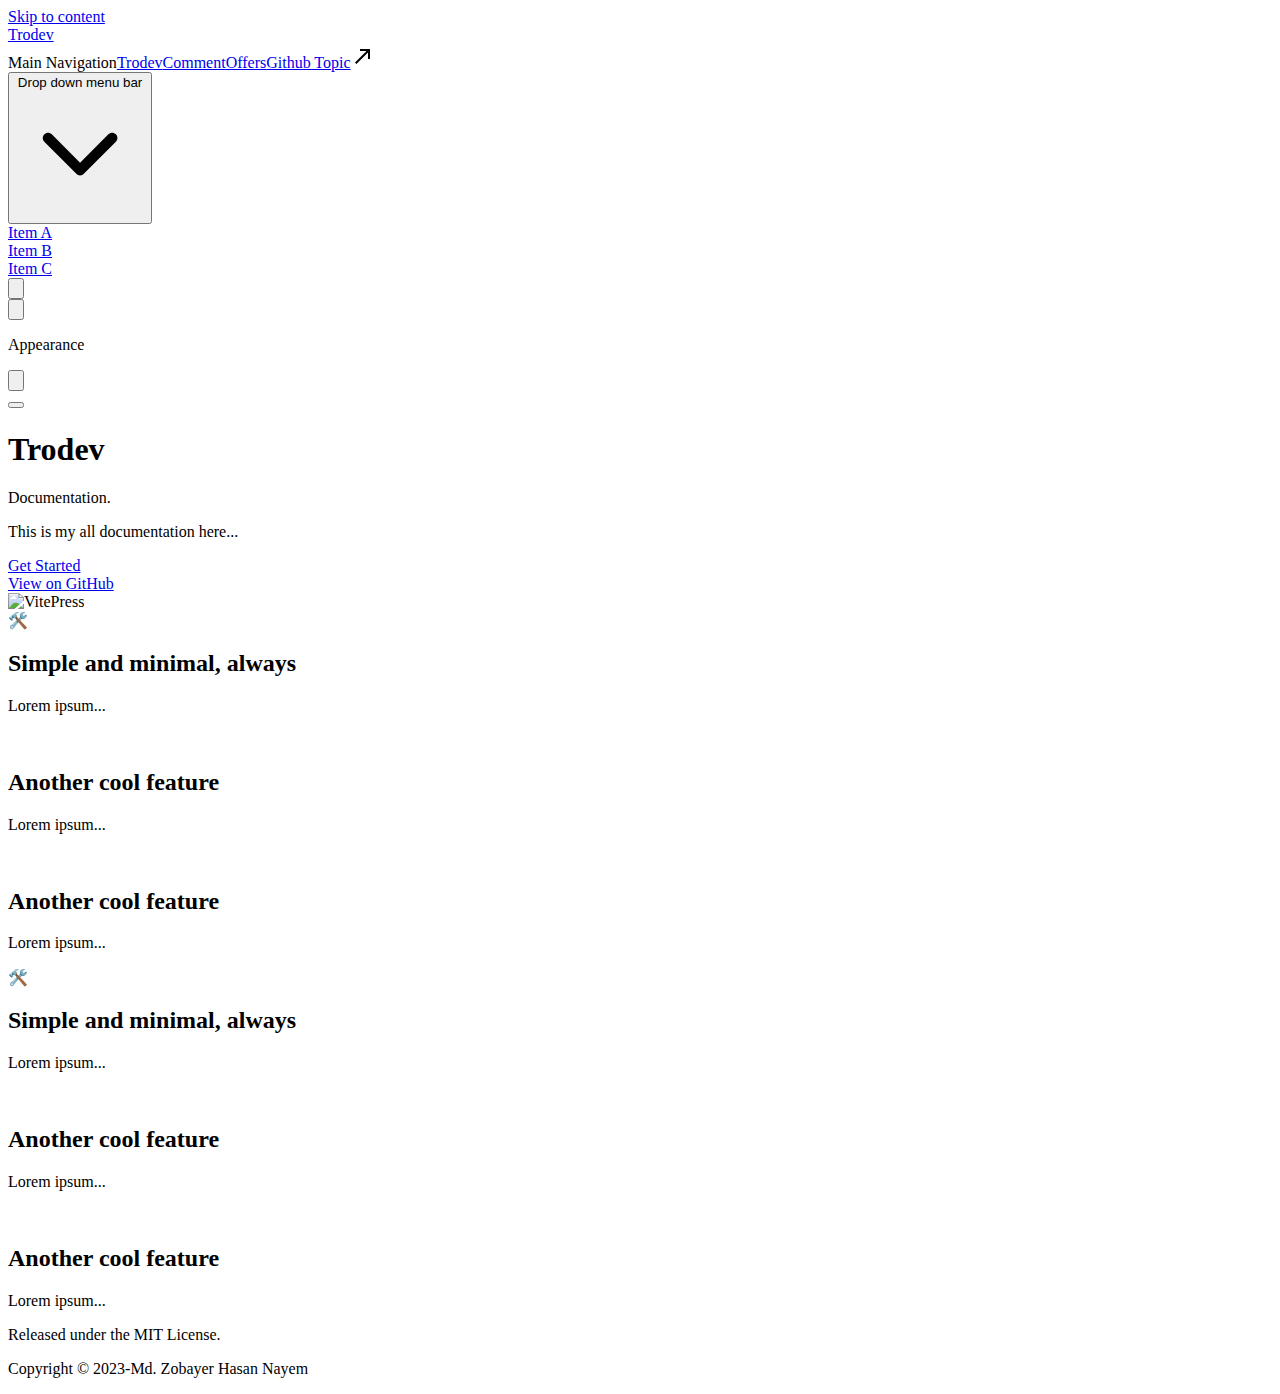
==== commit 408bedb3: "second upload" ====
--- a/index.html
+++ b/index.html
@@ -3,20 +3,20 @@
   <head>
     <meta charset="utf-8">
     <meta name="viewport" content="width=device-width,initial-scale=1">
-    <title>VitePress | VitePress</title>
-    <meta name="description" content="A VitePress site">
-    <link rel="preload stylesheet" href="/assets/style.7b8b1841.css" as="style">
-    <script type="module" src="/assets/app.e21450f7.js"></script>
-    <link rel="preload" href="/assets/inter-roman-latin.2ed14f66.woff2" as="font" type="font/woff2" crossorigin="">
-  <link rel="modulepreload" href="/assets/chunks/framework.d7e37bdc.js">
-  <link rel="modulepreload" href="/assets/chunks/theme.c1c2a19f.js">
-  <link rel="modulepreload" href="/assets/index.md.17894041.lean.js">
+    <title>Docker Handbook | Docker Handbook</title>
+    <meta name="description" content="Docker Handbook">
+    <link rel="preload stylesheet" href="/docker/assets/style.da3e40a4.css" as="style">
+    <script type="module" src="/docker/assets/app.ba922b80.js"></script>
+    <link rel="preload" href="/docker/assets/inter-roman-latin.2ed14f66.woff2" as="font" type="font/woff2" crossorigin="">
+  <link rel="modulepreload" href="/docker/assets/chunks/framework.db8183a6.js">
+  <link rel="modulepreload" href="/docker/assets/chunks/theme.3e9b9399.js">
+  <link rel="modulepreload" href="/docker/assets/index.md.4ab3c264.lean.js">
   <script id="check-dark-light">(()=>{const e=localStorage.getItem("vitepress-theme-appearance")||"",a=window.matchMedia("(prefers-color-scheme: dark)").matches;(!e||e==="auto"?a:e==="dark")&&document.documentElement.classList.add("dark")})();</script>
   </head>
   <body>
-    <div id="app"><div class="Layout" data-v-b2cf3e0b><!--[--><!--]--><!--[--><span tabindex="-1" data-v-c8616af1></span><a href="#VPContent" class="VPSkipLink visually-hidden" data-v-c8616af1> Skip to content </a><!--]--><!----><header class="VPNav" data-v-b2cf3e0b data-v-7e5bc4a5><div class="VPNavBar" data-v-7e5bc4a5 data-v-94c81dcc><div class="container" data-v-94c81dcc><div class="title" data-v-94c81dcc><div class="VPNavBarTitle" data-v-94c81dcc data-v-f4ef19a3><a class="title" href="/" data-v-f4ef19a3><!--[--><!--]--><!--[--><img class="VPImage logo" src="/asstes/trodev.png" alt data-v-6db2186b><!--]--><!--[-->Trodev<!--]--><!--[--><!--]--></a></div></div><div class="content" data-v-94c81dcc><div class="curtain" data-v-94c81dcc></div><div class="content-body" data-v-94c81dcc><!--[--><!--]--><div class="VPNavBarSearch search" style="--vp-meta-key:&#39;Meta&#39;;" data-v-94c81dcc><!----></div><nav aria-labelledby="main-nav-aria-label" class="VPNavBarMenu menu" data-v-94c81dcc data-v-7f418b0f><span id="main-nav-aria-label" class="visually-hidden" data-v-7f418b0f>Main Navigation</span><!--[--><!--[--><a class="VPLink link VPNavBarMenuLink" href="/index.html" tabindex="0" data-v-7f418b0f data-v-37adc828 data-v-8f4dc553><!--[-->Trodev<!--]--><!----></a><!--]--><!--[--><a class="VPLink link VPNavBarMenuLink" href="/page-two.html" tabindex="0" data-v-7f418b0f data-v-37adc828 data-v-8f4dc553><!--[-->Comment<!--]--><!----></a><!--]--><!--[--><a class="VPLink link VPNavBarMenuLink" href="/offers/index.html" tabindex="0" data-v-7f418b0f data-v-37adc828 data-v-8f4dc553><!--[-->Offers<!--]--><!----></a><!--]--><!--[--><a class="VPLink link VPNavBarMenuLink" href="https://github.com/zobayerdev/" target="_blank" rel="noreferrer" tabindex="0" data-v-7f418b0f data-v-37adc828 data-v-8f4dc553><!--[-->Github Topic<!--]--><svg xmlns="http://www.w3.org/2000/svg" aria-hidden="true" focusable="false" height="24px" viewbox="0 0 24 24" width="24px" class="icon" data-v-8f4dc553><path d="M0 0h24v24H0V0z" fill="none"></path><path d="M9 5v2h6.59L4 18.59 5.41 20 17 8.41V15h2V5H9z"></path></svg></a><!--]--><!--[--><div class="VPFlyout VPNavBarMenuGroup" data-v-7f418b0f data-v-764effdf><button type="button" class="button" aria-haspopup="true" aria-expanded="false" data-v-764effdf><span class="text" data-v-764effdf><!----> Drop down menu bar <svg xmlns="http://www.w3.org/2000/svg" aria-hidden="true" focusable="false" viewbox="0 0 24 24" class="text-icon" data-v-764effdf><path d="M12,16c-0.3,0-0.5-0.1-0.7-0.3l-6-6c-0.4-0.4-0.4-1,0-1.4s1-0.4,1.4,0l5.3,5.3l5.3-5.3c0.4-0.4,1-0.4,1.4,0s0.4,1,0,1.4l-6,6C12.5,15.9,12.3,16,12,16z"></path></svg></span></button><div class="menu" data-v-764effdf><div class="VPMenu" data-v-764effdf data-v-e7ea1737><div class="items" data-v-e7ea1737><!--[--><!--[--><div class="VPMenuLink" data-v-e7ea1737 data-v-d2c93bab><a class="VPLink link" href="/item-1.html" data-v-d2c93bab data-v-8f4dc553><!--[-->Item A<!--]--><!----></a></div><!--]--><!--[--><div class="VPMenuLink" data-v-e7ea1737 data-v-d2c93bab><a class="VPLink link" href="/item-2.html" data-v-d2c93bab data-v-8f4dc553><!--[-->Item B<!--]--><!----></a></div><!--]--><!--[--><div class="VPMenuLink" data-v-e7ea1737 data-v-d2c93bab><a class="VPLink link" href="/item-3.html" data-v-d2c93bab data-v-8f4dc553><!--[-->Item C<!--]--><!----></a></div><!--]--><!--]--></div><!--[--><!--]--></div></div></div><!--]--><!--]--></nav><!----><div class="VPNavBarAppearance appearance" data-v-94c81dcc data-v-f6a63727><label title="toggle dark mode" data-v-f6a63727 data-v-a9c8afb8><button class="VPSwitch VPSwitchAppearance" type="button" role="switch" aria-checked="false" data-v-a9c8afb8 data-v-f3c41672><span class="check" data-v-f3c41672><span class="icon" data-v-f3c41672><!--[--><svg xmlns="http://www.w3.org/2000/svg" aria-hidden="true" focusable="false" viewbox="0 0 24 24" class="sun" data-v-a9c8afb8><path d="M12,18c-3.3,0-6-2.7-6-6s2.7-6,6-6s6,2.7,6,6S15.3,18,12,18zM12,8c-2.2,0-4,1.8-4,4c0,2.2,1.8,4,4,4c2.2,0,4-1.8,4-4C16,9.8,14.2,8,12,8z"></path><path d="M12,4c-0.6,0-1-0.4-1-1V1c0-0.6,0.4-1,1-1s1,0.4,1,1v2C13,3.6,12.6,4,12,4z"></path><path d="M12,24c-0.6,0-1-0.4-1-1v-2c0-0.6,0.4-1,1-1s1,0.4,1,1v2C13,23.6,12.6,24,12,24z"></path><path d="M5.6,6.6c-0.3,0-0.5-0.1-0.7-0.3L3.5,4.9c-0.4-0.4-0.4-1,0-1.4s1-0.4,1.4,0l1.4,1.4c0.4,0.4,0.4,1,0,1.4C6.2,6.5,5.9,6.6,5.6,6.6z"></path><path d="M19.8,20.8c-0.3,0-0.5-0.1-0.7-0.3l-1.4-1.4c-0.4-0.4-0.4-1,0-1.4s1-0.4,1.4,0l1.4,1.4c0.4,0.4,0.4,1,0,1.4C20.3,20.7,20,20.8,19.8,20.8z"></path><path d="M3,13H1c-0.6,0-1-0.4-1-1s0.4-1,1-1h2c0.6,0,1,0.4,1,1S3.6,13,3,13z"></path><path d="M23,13h-2c-0.6,0-1-0.4-1-1s0.4-1,1-1h2c0.6,0,1,0.4,1,1S23.6,13,23,13z"></path><path d="M4.2,20.8c-0.3,0-0.5-0.1-0.7-0.3c-0.4-0.4-0.4-1,0-1.4l1.4-1.4c0.4-0.4,1-0.4,1.4,0s0.4,1,0,1.4l-1.4,1.4C4.7,20.7,4.5,20.8,4.2,20.8z"></path><path d="M18.4,6.6c-0.3,0-0.5-0.1-0.7-0.3c-0.4-0.4-0.4-1,0-1.4l1.4-1.4c0.4-0.4,1-0.4,1.4,0s0.4,1,0,1.4l-1.4,1.4C18.9,6.5,18.6,6.6,18.4,6.6z"></path></svg><svg xmlns="http://www.w3.org/2000/svg" aria-hidden="true" focusable="false" viewbox="0 0 24 24" class="moon" data-v-a9c8afb8><path d="M12.1,22c-0.3,0-0.6,0-0.9,0c-5.5-0.5-9.5-5.4-9-10.9c0.4-4.8,4.2-8.6,9-9c0.4,0,0.8,0.2,1,0.5c0.2,0.3,0.2,0.8-0.1,1.1c-2,2.7-1.4,6.4,1.3,8.4c2.1,1.6,5,1.6,7.1,0c0.3-0.2,0.7-0.3,1.1-0.1c0.3,0.2,0.5,0.6,0.5,1c-0.2,2.7-1.5,5.1-3.6,6.8C16.6,21.2,14.4,22,12.1,22zM9.3,4.4c-2.9,1-5,3.6-5.2,6.8c-0.4,4.4,2.8,8.3,7.2,8.7c2.1,0.2,4.2-0.4,5.8-1.8c1.1-0.9,1.9-2.1,2.4-3.4c-2.5,0.9-5.3,0.5-7.5-1.1C9.2,11.4,8.1,7.7,9.3,4.4z"></path></svg><!--]--></span></span></button></label></div><!----><div class="VPFlyout VPNavBarExtra extra" data-v-94c81dcc data-v-40855f84 data-v-764effdf><button type="button" class="button" aria-haspopup="true" aria-expanded="false" aria-label="extra navigation" data-v-764effdf><svg xmlns="http://www.w3.org/2000/svg" aria-hidden="true" focusable="false" viewbox="0 0 24 24" class="icon" data-v-764effdf><circle cx="12" cy="12" r="2"></circle><circle cx="19" cy="12" r="2"></circle><circle cx="5" cy="12" r="2"></circle></svg></button><div class="menu" data-v-764effdf><div class="VPMenu" data-v-764effdf data-v-e7ea1737><!----><!--[--><!--[--><!----><div class="group" data-v-40855f84><div class="item appearance" data-v-40855f84><p class="label" data-v-40855f84>Appearance</p><div class="appearance-action" data-v-40855f84><label title="toggle dark mode" data-v-40855f84 data-v-a9c8afb8><button class="VPSwitch VPSwitchAppearance" type="button" role="switch" aria-checked="false" data-v-a9c8afb8 data-v-f3c41672><span class="check" data-v-f3c41672><span class="icon" data-v-f3c41672><!--[--><svg xmlns="http://www.w3.org/2000/svg" aria-hidden="true" focusable="false" viewbox="0 0 24 24" class="sun" data-v-a9c8afb8><path d="M12,18c-3.3,0-6-2.7-6-6s2.7-6,6-6s6,2.7,6,6S15.3,18,12,18zM12,8c-2.2,0-4,1.8-4,4c0,2.2,1.8,4,4,4c2.2,0,4-1.8,4-4C16,9.8,14.2,8,12,8z"></path><path d="M12,4c-0.6,0-1-0.4-1-1V1c0-0.6,0.4-1,1-1s1,0.4,1,1v2C13,3.6,12.6,4,12,4z"></path><path d="M12,24c-0.6,0-1-0.4-1-1v-2c0-0.6,0.4-1,1-1s1,0.4,1,1v2C13,23.6,12.6,24,12,24z"></path><path d="M5.6,6.6c-0.3,0-0.5-0.1-0.7-0.3L3.5,4.9c-0.4-0.4-0.4-1,0-1.4s1-0.4,1.4,0l1.4,1.4c0.4,0.4,0.4,1,0,1.4C6.2,6.5,5.9,6.6,5.6,6.6z"></path><path d="M19.8,20.8c-0.3,0-0.5-0.1-0.7-0.3l-1.4-1.4c-0.4-0.4-0.4-1,0-1.4s1-0.4,1.4,0l1.4,1.4c0.4,0.4,0.4,1,0,1.4C20.3,20.7,20,20.8,19.8,20.8z"></path><path d="M3,13H1c-0.6,0-1-0.4-1-1s0.4-1,1-1h2c0.6,0,1,0.4,1,1S3.6,13,3,13z"></path><path d="M23,13h-2c-0.6,0-1-0.4-1-1s0.4-1,1-1h2c0.6,0,1,0.4,1,1S23.6,13,23,13z"></path><path d="M4.2,20.8c-0.3,0-0.5-0.1-0.7-0.3c-0.4-0.4-0.4-1,0-1.4l1.4-1.4c0.4-0.4,1-0.4,1.4,0s0.4,1,0,1.4l-1.4,1.4C4.7,20.7,4.5,20.8,4.2,20.8z"></path><path d="M18.4,6.6c-0.3,0-0.5-0.1-0.7-0.3c-0.4-0.4-0.4-1,0-1.4l1.4-1.4c0.4-0.4,1-0.4,1.4,0s0.4,1,0,1.4l-1.4,1.4C18.9,6.5,18.6,6.6,18.4,6.6z"></path></svg><svg xmlns="http://www.w3.org/2000/svg" aria-hidden="true" focusable="false" viewbox="0 0 24 24" class="moon" data-v-a9c8afb8><path d="M12.1,22c-0.3,0-0.6,0-0.9,0c-5.5-0.5-9.5-5.4-9-10.9c0.4-4.8,4.2-8.6,9-9c0.4,0,0.8,0.2,1,0.5c0.2,0.3,0.2,0.8-0.1,1.1c-2,2.7-1.4,6.4,1.3,8.4c2.1,1.6,5,1.6,7.1,0c0.3-0.2,0.7-0.3,1.1-0.1c0.3,0.2,0.5,0.6,0.5,1c-0.2,2.7-1.5,5.1-3.6,6.8C16.6,21.2,14.4,22,12.1,22zM9.3,4.4c-2.9,1-5,3.6-5.2,6.8c-0.4,4.4,2.8,8.3,7.2,8.7c2.1,0.2,4.2-0.4,5.8-1.8c1.1-0.9,1.9-2.1,2.4-3.4c-2.5,0.9-5.3,0.5-7.5-1.1C9.2,11.4,8.1,7.7,9.3,4.4z"></path></svg><!--]--></span></span></button></label></div></div></div><!----><!--]--><!--]--></div></div></div><!--[--><!--]--><button type="button" class="VPNavBarHamburger hamburger" aria-label="mobile navigation" aria-expanded="false" aria-controls="VPNavScreen" data-v-94c81dcc data-v-e5dd9c1c><span class="container" data-v-e5dd9c1c><span class="top" data-v-e5dd9c1c></span><span class="middle" data-v-e5dd9c1c></span><span class="bottom" data-v-e5dd9c1c></span></span></button></div></div></div></div><!----></header><!----><!----><div class="VPContent is-home" id="VPContent" data-v-b2cf3e0b data-v-a494bd1d><div class="VPHome" data-v-a494bd1d data-v-d82743a8><!--[--><!--]--><div class="VPHero has-image VPHomeHero" data-v-d82743a8 data-v-fd2650d5><div class="container" data-v-fd2650d5><div class="main" data-v-fd2650d5><!--[--><h1 class="name" data-v-fd2650d5><span class="clip" data-v-fd2650d5>Trodev</span></h1><p class="text" data-v-fd2650d5>Documentation.</p><p class="tagline" data-v-fd2650d5>This is my all documentation here...</p><!--]--><div class="actions" data-v-fd2650d5><!--[--><div class="action" data-v-fd2650d5><a class="VPButton medium brand" href="/offers/index.html" data-v-fd2650d5 data-v-567ba664>Get Started</a></div><div class="action" data-v-fd2650d5><a class="VPButton medium alt" href="https://github.com/zobayerdev" target="_blank" rel="noreferrer" data-v-fd2650d5 data-v-567ba664>View on GitHub</a></div><!--]--></div></div><div class="image" data-v-fd2650d5><div class="image-container" data-v-fd2650d5><div class="image-bg" data-v-fd2650d5></div><!--[--><!--[--><img class="VPImage image-src" src="https://img.icons8.com/?size=512&amp;id=118627&amp;format=png" alt="VitePress" data-v-6db2186b><!--]--><!--]--></div></div></div></div><!--[--><!--]--><!--[--><!--]--><div class="VPFeatures VPHomeFeatures" data-v-d82743a8 data-v-6816157f><div class="container" data-v-6816157f><div class="items" data-v-6816157f><!--[--><div class="grid-6 item" data-v-6816157f><span class="VPLink VPFeature" data-v-6816157f data-v-837f6cca data-v-8f4dc553><!--[--><article class="box" data-v-837f6cca><div class="icon" data-v-837f6cca>🛠️</div><h2 class="title" data-v-837f6cca>Simple and minimal, always</h2><p class="details" data-v-837f6cca>Lorem ipsum...</p><!----></article><!--]--><!----></span></div><div class="grid-6 item" data-v-6816157f><span class="VPLink VPFeature" data-v-6816157f data-v-837f6cca data-v-8f4dc553><!--[--><article class="box" data-v-837f6cca><!--[--><img class="VPImage" src="/asstes/cool-features-icon.png" alt data-v-6db2186b><!--]--><h2 class="title" data-v-837f6cca>Another cool feature</h2><p class="details" data-v-837f6cca>Lorem ipsum...</p><!----></article><!--]--><!----></span></div><div class="grid-6 item" data-v-6816157f><span class="VPLink VPFeature" data-v-6816157f data-v-837f6cca data-v-8f4dc553><!--[--><article class="box" data-v-837f6cca><!--[--><!--[--><!--[--><img class="VPImage dark" src="/asstes/cool-features-icon.png" alt data-v-6db2186b><!--]--><!--[--><img class="VPImage light" src="/asstes/cool-features-icon.png" alt data-v-6db2186b><!--]--><!--]--><!--]--><h2 class="title" data-v-837f6cca>Another cool feature</h2><p class="details" data-v-837f6cca>Lorem ipsum...</p><!----></article><!--]--><!----></span></div><div class="grid-6 item" data-v-6816157f><span class="VPLink VPFeature" data-v-6816157f data-v-837f6cca data-v-8f4dc553><!--[--><article class="box" data-v-837f6cca><div class="icon" data-v-837f6cca>🛠️</div><h2 class="title" data-v-837f6cca>Simple and minimal, always</h2><p class="details" data-v-837f6cca>Lorem ipsum...</p><!----></article><!--]--><!----></span></div><div class="grid-6 item" data-v-6816157f><span class="VPLink VPFeature" data-v-6816157f data-v-837f6cca data-v-8f4dc553><!--[--><article class="box" data-v-837f6cca><!--[--><img class="VPImage" src="/asstes/cool-features-icon.png" alt data-v-6db2186b><!--]--><h2 class="title" data-v-837f6cca>Another cool feature</h2><p class="details" data-v-837f6cca>Lorem ipsum...</p><!----></article><!--]--><!----></span></div><div class="grid-6 item" data-v-6816157f><span class="VPLink VPFeature" data-v-6816157f data-v-837f6cca data-v-8f4dc553><!--[--><article class="box" data-v-837f6cca><!--[--><!--[--><!--[--><img class="VPImage dark" src="/asstes/cool-features-icon.png" alt data-v-6db2186b><!--]--><!--[--><img class="VPImage light" src="/asstes/cool-features-icon.png" alt data-v-6db2186b><!--]--><!--]--><!--]--><h2 class="title" data-v-837f6cca>Another cool feature</h2><p class="details" data-v-837f6cca>Lorem ipsum...</p><!----></article><!--]--><!----></span></div><!--]--></div></div></div><!--[--><!--]--><div style="position:relative;" data-v-d82743a8><div></div></div></div></div><footer class="VPFooter" data-v-b2cf3e0b data-v-2f86ebd2><div class="container" data-v-2f86ebd2><p class="message" data-v-2f86ebd2>Released under the MIT License.</p><p class="copyright" data-v-2f86ebd2>Copyright © 2023-Md. Zobayer Hasan Nayem</p></div></footer><!--[--><!--]--></div></div>
-    <script>__VP_HASH_MAP__ = JSON.parse("{\"page-two.md\":\"8674daaa\",\"index.md\":\"17894041\",\"page-one.md\":\"232f3642\",\"offers_page-three.md\":\"43b5c439\",\"offers_index.md\":\"376a1ff5\"}")
-__VP_SITE_DATA__ = JSON.parse("{\"lang\":\"en-US\",\"dir\":\"ltr\",\"title\":\"VitePress\",\"description\":\"A VitePress site\",\"base\":\"/\",\"head\":[],\"appearance\":true,\"themeConfig\":{\"siteTitle\":\"Trodev\",\"logo\":\"/asstes/trodev.png\",\"nav\":[{\"text\":\"Trodev\",\"link\":\"/index\"},{\"text\":\"Comment\",\"link\":\"/page-two\"},{\"text\":\"Offers\",\"link\":\"/offers/index\"},{\"text\":\"Github Topic\",\"link\":\"https://github.com/zobayerdev/\"},{\"text\":\"Drop down menu bar\",\"items\":[{\"text\":\"Item A\",\"link\":\"/item-1\"},{\"text\":\"Item B\",\"link\":\"/item-2\"},{\"text\":\"Item C\",\"link\":\"/item-3\"}]}],\"sidebar\":[{\"text\":\"Page System\",\"collapsed\":true,\"items\":[{\"text\":\"Page Two\",\"link\":\"/page-two\"},{\"text\":\"Page Three\",\"link\":\"/offers/page-three\"}]},{\"text\":\"Section Title B\",\"collapsed\":true,\"items\":[{\"text\":\"Item C\",\"link\":\"/item-c\"},{\"text\":\"Item D\",\"link\":\"/item-d\"}]}],\"footer\":{\"message\":\"Released under the MIT License.\",\"copyright\":\"Copyright © 2023-Md. Zobayer Hasan Nayem\"}},\"locales\":{},\"scrollOffset\":90,\"cleanUrls\":false}")</script>
+    <div id="app"><div class="Layout" data-v-b2cf3e0b><!--[--><!--]--><!--[--><span tabindex="-1" data-v-c8616af1></span><a href="#VPContent" class="VPSkipLink visually-hidden" data-v-c8616af1> Skip to content </a><!--]--><!----><header class="VPNav" data-v-b2cf3e0b data-v-7e5bc4a5><div class="VPNavBar" data-v-7e5bc4a5 data-v-94c81dcc><div class="container" data-v-94c81dcc><div class="title" data-v-94c81dcc><div class="VPNavBarTitle" data-v-94c81dcc data-v-f4ef19a3><a class="title" href="/docker/" data-v-f4ef19a3><!--[--><!--]--><!--[--><img class="VPImage logo" src="/docker/asstes/trodev.png" alt data-v-6db2186b><!--]--><!--[-->Trodev<!--]--><!--[--><!--]--></a></div></div><div class="content" data-v-94c81dcc><div class="curtain" data-v-94c81dcc></div><div class="content-body" data-v-94c81dcc><!--[--><!--]--><div class="VPNavBarSearch search" style="--vp-meta-key:&#39;Meta&#39;;" data-v-94c81dcc><!----></div><nav aria-labelledby="main-nav-aria-label" class="VPNavBarMenu menu" data-v-94c81dcc data-v-7f418b0f><span id="main-nav-aria-label" class="visually-hidden" data-v-7f418b0f>Main Navigation</span><!--[--><!--[--><a class="VPLink link VPNavBarMenuLink" href="/docker/index" tabindex="0" data-v-7f418b0f data-v-37adc828 data-v-8f4dc553><!--[-->Trodev<!--]--><!----></a><!--]--><!--[--><a class="VPLink link VPNavBarMenuLink" href="/docker/page-two" tabindex="0" data-v-7f418b0f data-v-37adc828 data-v-8f4dc553><!--[-->Comment<!--]--><!----></a><!--]--><!--[--><a class="VPLink link VPNavBarMenuLink" href="/docker/offers/index" tabindex="0" data-v-7f418b0f data-v-37adc828 data-v-8f4dc553><!--[-->Offers<!--]--><!----></a><!--]--><!--[--><a class="VPLink link VPNavBarMenuLink" href="https://github.com/zobayerdev/" target="_blank" rel="noreferrer" tabindex="0" data-v-7f418b0f data-v-37adc828 data-v-8f4dc553><!--[-->Github Topic<!--]--><svg xmlns="http://www.w3.org/2000/svg" aria-hidden="true" focusable="false" height="24px" viewbox="0 0 24 24" width="24px" class="icon" data-v-8f4dc553><path d="M0 0h24v24H0V0z" fill="none"></path><path d="M9 5v2h6.59L4 18.59 5.41 20 17 8.41V15h2V5H9z"></path></svg></a><!--]--><!--[--><div class="VPFlyout VPNavBarMenuGroup" data-v-7f418b0f data-v-764effdf><button type="button" class="button" aria-haspopup="true" aria-expanded="false" data-v-764effdf><span class="text" data-v-764effdf><!----> Drop down menu bar <svg xmlns="http://www.w3.org/2000/svg" aria-hidden="true" focusable="false" viewbox="0 0 24 24" class="text-icon" data-v-764effdf><path d="M12,16c-0.3,0-0.5-0.1-0.7-0.3l-6-6c-0.4-0.4-0.4-1,0-1.4s1-0.4,1.4,0l5.3,5.3l5.3-5.3c0.4-0.4,1-0.4,1.4,0s0.4,1,0,1.4l-6,6C12.5,15.9,12.3,16,12,16z"></path></svg></span></button><div class="menu" data-v-764effdf><div class="VPMenu" data-v-764effdf data-v-e7ea1737><div class="items" data-v-e7ea1737><!--[--><!--[--><div class="VPMenuLink" data-v-e7ea1737 data-v-d2c93bab><a class="VPLink link" href="/docker/item-1" data-v-d2c93bab data-v-8f4dc553><!--[-->Item A<!--]--><!----></a></div><!--]--><!--[--><div class="VPMenuLink" data-v-e7ea1737 data-v-d2c93bab><a class="VPLink link" href="/docker/item-2" data-v-d2c93bab data-v-8f4dc553><!--[-->Item B<!--]--><!----></a></div><!--]--><!--[--><div class="VPMenuLink" data-v-e7ea1737 data-v-d2c93bab><a class="VPLink link" href="/docker/item-3" data-v-d2c93bab data-v-8f4dc553><!--[-->Item C<!--]--><!----></a></div><!--]--><!--]--></div><!--[--><!--]--></div></div></div><!--]--><!--]--></nav><!----><div class="VPNavBarAppearance appearance" data-v-94c81dcc data-v-f6a63727><label title="toggle dark mode" data-v-f6a63727 data-v-a9c8afb8><button class="VPSwitch VPSwitchAppearance" type="button" role="switch" aria-checked="false" data-v-a9c8afb8 data-v-f3c41672><span class="check" data-v-f3c41672><span class="icon" data-v-f3c41672><!--[--><svg xmlns="http://www.w3.org/2000/svg" aria-hidden="true" focusable="false" viewbox="0 0 24 24" class="sun" data-v-a9c8afb8><path d="M12,18c-3.3,0-6-2.7-6-6s2.7-6,6-6s6,2.7,6,6S15.3,18,12,18zM12,8c-2.2,0-4,1.8-4,4c0,2.2,1.8,4,4,4c2.2,0,4-1.8,4-4C16,9.8,14.2,8,12,8z"></path><path d="M12,4c-0.6,0-1-0.4-1-1V1c0-0.6,0.4-1,1-1s1,0.4,1,1v2C13,3.6,12.6,4,12,4z"></path><path d="M12,24c-0.6,0-1-0.4-1-1v-2c0-0.6,0.4-1,1-1s1,0.4,1,1v2C13,23.6,12.6,24,12,24z"></path><path d="M5.6,6.6c-0.3,0-0.5-0.1-0.7-0.3L3.5,4.9c-0.4-0.4-0.4-1,0-1.4s1-0.4,1.4,0l1.4,1.4c0.4,0.4,0.4,1,0,1.4C6.2,6.5,5.9,6.6,5.6,6.6z"></path><path d="M19.8,20.8c-0.3,0-0.5-0.1-0.7-0.3l-1.4-1.4c-0.4-0.4-0.4-1,0-1.4s1-0.4,1.4,0l1.4,1.4c0.4,0.4,0.4,1,0,1.4C20.3,20.7,20,20.8,19.8,20.8z"></path><path d="M3,13H1c-0.6,0-1-0.4-1-1s0.4-1,1-1h2c0.6,0,1,0.4,1,1S3.6,13,3,13z"></path><path d="M23,13h-2c-0.6,0-1-0.4-1-1s0.4-1,1-1h2c0.6,0,1,0.4,1,1S23.6,13,23,13z"></path><path d="M4.2,20.8c-0.3,0-0.5-0.1-0.7-0.3c-0.4-0.4-0.4-1,0-1.4l1.4-1.4c0.4-0.4,1-0.4,1.4,0s0.4,1,0,1.4l-1.4,1.4C4.7,20.7,4.5,20.8,4.2,20.8z"></path><path d="M18.4,6.6c-0.3,0-0.5-0.1-0.7-0.3c-0.4-0.4-0.4-1,0-1.4l1.4-1.4c0.4-0.4,1-0.4,1.4,0s0.4,1,0,1.4l-1.4,1.4C18.9,6.5,18.6,6.6,18.4,6.6z"></path></svg><svg xmlns="http://www.w3.org/2000/svg" aria-hidden="true" focusable="false" viewbox="0 0 24 24" class="moon" data-v-a9c8afb8><path d="M12.1,22c-0.3,0-0.6,0-0.9,0c-5.5-0.5-9.5-5.4-9-10.9c0.4-4.8,4.2-8.6,9-9c0.4,0,0.8,0.2,1,0.5c0.2,0.3,0.2,0.8-0.1,1.1c-2,2.7-1.4,6.4,1.3,8.4c2.1,1.6,5,1.6,7.1,0c0.3-0.2,0.7-0.3,1.1-0.1c0.3,0.2,0.5,0.6,0.5,1c-0.2,2.7-1.5,5.1-3.6,6.8C16.6,21.2,14.4,22,12.1,22zM9.3,4.4c-2.9,1-5,3.6-5.2,6.8c-0.4,4.4,2.8,8.3,7.2,8.7c2.1,0.2,4.2-0.4,5.8-1.8c1.1-0.9,1.9-2.1,2.4-3.4c-2.5,0.9-5.3,0.5-7.5-1.1C9.2,11.4,8.1,7.7,9.3,4.4z"></path></svg><!--]--></span></span></button></label></div><!----><div class="VPFlyout VPNavBarExtra extra" data-v-94c81dcc data-v-40855f84 data-v-764effdf><button type="button" class="button" aria-haspopup="true" aria-expanded="false" aria-label="extra navigation" data-v-764effdf><svg xmlns="http://www.w3.org/2000/svg" aria-hidden="true" focusable="false" viewbox="0 0 24 24" class="icon" data-v-764effdf><circle cx="12" cy="12" r="2"></circle><circle cx="19" cy="12" r="2"></circle><circle cx="5" cy="12" r="2"></circle></svg></button><div class="menu" data-v-764effdf><div class="VPMenu" data-v-764effdf data-v-e7ea1737><!----><!--[--><!--[--><!----><div class="group" data-v-40855f84><div class="item appearance" data-v-40855f84><p class="label" data-v-40855f84>Appearance</p><div class="appearance-action" data-v-40855f84><label title="toggle dark mode" data-v-40855f84 data-v-a9c8afb8><button class="VPSwitch VPSwitchAppearance" type="button" role="switch" aria-checked="false" data-v-a9c8afb8 data-v-f3c41672><span class="check" data-v-f3c41672><span class="icon" data-v-f3c41672><!--[--><svg xmlns="http://www.w3.org/2000/svg" aria-hidden="true" focusable="false" viewbox="0 0 24 24" class="sun" data-v-a9c8afb8><path d="M12,18c-3.3,0-6-2.7-6-6s2.7-6,6-6s6,2.7,6,6S15.3,18,12,18zM12,8c-2.2,0-4,1.8-4,4c0,2.2,1.8,4,4,4c2.2,0,4-1.8,4-4C16,9.8,14.2,8,12,8z"></path><path d="M12,4c-0.6,0-1-0.4-1-1V1c0-0.6,0.4-1,1-1s1,0.4,1,1v2C13,3.6,12.6,4,12,4z"></path><path d="M12,24c-0.6,0-1-0.4-1-1v-2c0-0.6,0.4-1,1-1s1,0.4,1,1v2C13,23.6,12.6,24,12,24z"></path><path d="M5.6,6.6c-0.3,0-0.5-0.1-0.7-0.3L3.5,4.9c-0.4-0.4-0.4-1,0-1.4s1-0.4,1.4,0l1.4,1.4c0.4,0.4,0.4,1,0,1.4C6.2,6.5,5.9,6.6,5.6,6.6z"></path><path d="M19.8,20.8c-0.3,0-0.5-0.1-0.7-0.3l-1.4-1.4c-0.4-0.4-0.4-1,0-1.4s1-0.4,1.4,0l1.4,1.4c0.4,0.4,0.4,1,0,1.4C20.3,20.7,20,20.8,19.8,20.8z"></path><path d="M3,13H1c-0.6,0-1-0.4-1-1s0.4-1,1-1h2c0.6,0,1,0.4,1,1S3.6,13,3,13z"></path><path d="M23,13h-2c-0.6,0-1-0.4-1-1s0.4-1,1-1h2c0.6,0,1,0.4,1,1S23.6,13,23,13z"></path><path d="M4.2,20.8c-0.3,0-0.5-0.1-0.7-0.3c-0.4-0.4-0.4-1,0-1.4l1.4-1.4c0.4-0.4,1-0.4,1.4,0s0.4,1,0,1.4l-1.4,1.4C4.7,20.7,4.5,20.8,4.2,20.8z"></path><path d="M18.4,6.6c-0.3,0-0.5-0.1-0.7-0.3c-0.4-0.4-0.4-1,0-1.4l1.4-1.4c0.4-0.4,1-0.4,1.4,0s0.4,1,0,1.4l-1.4,1.4C18.9,6.5,18.6,6.6,18.4,6.6z"></path></svg><svg xmlns="http://www.w3.org/2000/svg" aria-hidden="true" focusable="false" viewbox="0 0 24 24" class="moon" data-v-a9c8afb8><path d="M12.1,22c-0.3,0-0.6,0-0.9,0c-5.5-0.5-9.5-5.4-9-10.9c0.4-4.8,4.2-8.6,9-9c0.4,0,0.8,0.2,1,0.5c0.2,0.3,0.2,0.8-0.1,1.1c-2,2.7-1.4,6.4,1.3,8.4c2.1,1.6,5,1.6,7.1,0c0.3-0.2,0.7-0.3,1.1-0.1c0.3,0.2,0.5,0.6,0.5,1c-0.2,2.7-1.5,5.1-3.6,6.8C16.6,21.2,14.4,22,12.1,22zM9.3,4.4c-2.9,1-5,3.6-5.2,6.8c-0.4,4.4,2.8,8.3,7.2,8.7c2.1,0.2,4.2-0.4,5.8-1.8c1.1-0.9,1.9-2.1,2.4-3.4c-2.5,0.9-5.3,0.5-7.5-1.1C9.2,11.4,8.1,7.7,9.3,4.4z"></path></svg><!--]--></span></span></button></label></div></div></div><!----><!--]--><!--]--></div></div></div><!--[--><!--]--><button type="button" class="VPNavBarHamburger hamburger" aria-label="mobile navigation" aria-expanded="false" aria-controls="VPNavScreen" data-v-94c81dcc data-v-e5dd9c1c><span class="container" data-v-e5dd9c1c><span class="top" data-v-e5dd9c1c></span><span class="middle" data-v-e5dd9c1c></span><span class="bottom" data-v-e5dd9c1c></span></span></button></div></div></div></div><!----></header><!----><!----><div class="VPContent is-home" id="VPContent" data-v-b2cf3e0b data-v-a494bd1d><div class="VPHome" data-v-a494bd1d data-v-d82743a8><!--[--><!--]--><div class="VPHero has-image VPHomeHero" data-v-d82743a8 data-v-fd2650d5><div class="container" data-v-fd2650d5><div class="main" data-v-fd2650d5><!--[--><h1 class="name" data-v-fd2650d5><span class="clip" data-v-fd2650d5>Trodev</span></h1><p class="text" data-v-fd2650d5>Documentation.</p><p class="tagline" data-v-fd2650d5>This is my all documentation here...</p><!--]--><div class="actions" data-v-fd2650d5><!--[--><div class="action" data-v-fd2650d5><a class="VPButton medium brand" href="/docker/offers/index" data-v-fd2650d5 data-v-567ba664>Get Started</a></div><div class="action" data-v-fd2650d5><a class="VPButton medium alt" href="https://github.com/zobayerdev" target="_blank" rel="noreferrer" data-v-fd2650d5 data-v-567ba664>View on GitHub</a></div><!--]--></div></div><div class="image" data-v-fd2650d5><div class="image-container" data-v-fd2650d5><div class="image-bg" data-v-fd2650d5></div><!--[--><!--[--><img class="VPImage image-src" src="https://img.icons8.com/?size=512&amp;id=118627&amp;format=png" alt="VitePress" data-v-6db2186b><!--]--><!--]--></div></div></div></div><!--[--><!--]--><!--[--><!--]--><div class="VPFeatures VPHomeFeatures" data-v-d82743a8 data-v-6816157f><div class="container" data-v-6816157f><div class="items" data-v-6816157f><!--[--><div class="grid-6 item" data-v-6816157f><span class="VPLink VPFeature" data-v-6816157f data-v-837f6cca data-v-8f4dc553><!--[--><article class="box" data-v-837f6cca><div class="icon" data-v-837f6cca>🛠️</div><h2 class="title" data-v-837f6cca>Simple and minimal, always</h2><p class="details" data-v-837f6cca>Lorem ipsum...</p><!----></article><!--]--><!----></span></div><div class="grid-6 item" data-v-6816157f><span class="VPLink VPFeature" data-v-6816157f data-v-837f6cca data-v-8f4dc553><!--[--><article class="box" data-v-837f6cca><!--[--><img class="VPImage" src="/docker/asstes/cool-features-icon.png" alt data-v-6db2186b><!--]--><h2 class="title" data-v-837f6cca>Another cool feature</h2><p class="details" data-v-837f6cca>Lorem ipsum...</p><!----></article><!--]--><!----></span></div><div class="grid-6 item" data-v-6816157f><span class="VPLink VPFeature" data-v-6816157f data-v-837f6cca data-v-8f4dc553><!--[--><article class="box" data-v-837f6cca><!--[--><!--[--><!--[--><img class="VPImage dark" src="/docker/asstes/cool-features-icon.png" alt data-v-6db2186b><!--]--><!--[--><img class="VPImage light" src="/docker/asstes/cool-features-icon.png" alt data-v-6db2186b><!--]--><!--]--><!--]--><h2 class="title" data-v-837f6cca>Another cool feature</h2><p class="details" data-v-837f6cca>Lorem ipsum...</p><!----></article><!--]--><!----></span></div><div class="grid-6 item" data-v-6816157f><span class="VPLink VPFeature" data-v-6816157f data-v-837f6cca data-v-8f4dc553><!--[--><article class="box" data-v-837f6cca><div class="icon" data-v-837f6cca>🛠️</div><h2 class="title" data-v-837f6cca>Simple and minimal, always</h2><p class="details" data-v-837f6cca>Lorem ipsum...</p><!----></article><!--]--><!----></span></div><div class="grid-6 item" data-v-6816157f><span class="VPLink VPFeature" data-v-6816157f data-v-837f6cca data-v-8f4dc553><!--[--><article class="box" data-v-837f6cca><!--[--><img class="VPImage" src="/docker/asstes/cool-features-icon.png" alt data-v-6db2186b><!--]--><h2 class="title" data-v-837f6cca>Another cool feature</h2><p class="details" data-v-837f6cca>Lorem ipsum...</p><!----></article><!--]--><!----></span></div><div class="grid-6 item" data-v-6816157f><span class="VPLink VPFeature" data-v-6816157f data-v-837f6cca data-v-8f4dc553><!--[--><article class="box" data-v-837f6cca><!--[--><!--[--><!--[--><img class="VPImage dark" src="/docker/asstes/cool-features-icon.png" alt data-v-6db2186b><!--]--><!--[--><img class="VPImage light" src="/docker/asstes/cool-features-icon.png" alt data-v-6db2186b><!--]--><!--]--><!--]--><h2 class="title" data-v-837f6cca>Another cool feature</h2><p class="details" data-v-837f6cca>Lorem ipsum...</p><!----></article><!--]--><!----></span></div><!--]--></div></div></div><!--[--><!--]--><div style="position:relative;" data-v-d82743a8><div></div></div></div></div><footer class="VPFooter" data-v-b2cf3e0b data-v-2f86ebd2><div class="container" data-v-2f86ebd2><p class="message" data-v-2f86ebd2>Released under the MIT License.</p><p class="copyright" data-v-2f86ebd2>Copyright © 2023-Md. Zobayer Hasan Nayem</p></div></footer><!--[--><!--]--></div></div>
+    <script>__VP_HASH_MAP__ = JSON.parse("{\"index.md\":\"4ab3c264\",\"page-two.md\":\"7871d3df\",\"offers_page-three.md\":\"ed3418d6\",\"offers_index.md\":\"af5f0154\",\"page-one.md\":\"2eb4e444\"}")
+__VP_SITE_DATA__ = JSON.parse("{\"lang\":\"en-US\",\"dir\":\"ltr\",\"title\":\"Docker Handbook\",\"description\":\"Docker Handbook\",\"base\":\"/docker/\",\"head\":[],\"appearance\":true,\"themeConfig\":{\"siteTitle\":\"Trodev\",\"logo\":\"/asstes/trodev.png\",\"nav\":[{\"text\":\"Trodev\",\"link\":\"/index\"},{\"text\":\"Comment\",\"link\":\"/page-two\"},{\"text\":\"Offers\",\"link\":\"/offers/index\"},{\"text\":\"Github Topic\",\"link\":\"https://github.com/zobayerdev/\"},{\"text\":\"Drop down menu bar\",\"items\":[{\"text\":\"Item A\",\"link\":\"/item-1\"},{\"text\":\"Item B\",\"link\":\"/item-2\"},{\"text\":\"Item C\",\"link\":\"/item-3\"}]}],\"sidebar\":[{\"text\":\"Page System\",\"collapsed\":true,\"items\":[{\"text\":\"Page Two\",\"link\":\"/page-two\"},{\"text\":\"Page Three\",\"link\":\"/offers/page-three\"}]},{\"text\":\"Section Title B\",\"collapsed\":true,\"items\":[{\"text\":\"Item C\",\"link\":\"/item-c\"},{\"text\":\"Item D\",\"link\":\"/item-d\"}]}],\"footer\":{\"message\":\"Released under the MIT License.\",\"copyright\":\"Copyright © 2023-Md. Zobayer Hasan Nayem\"}},\"locales\":{},\"scrollOffset\":90,\"cleanUrls\":true}")</script>
     
   </body>
 </html>